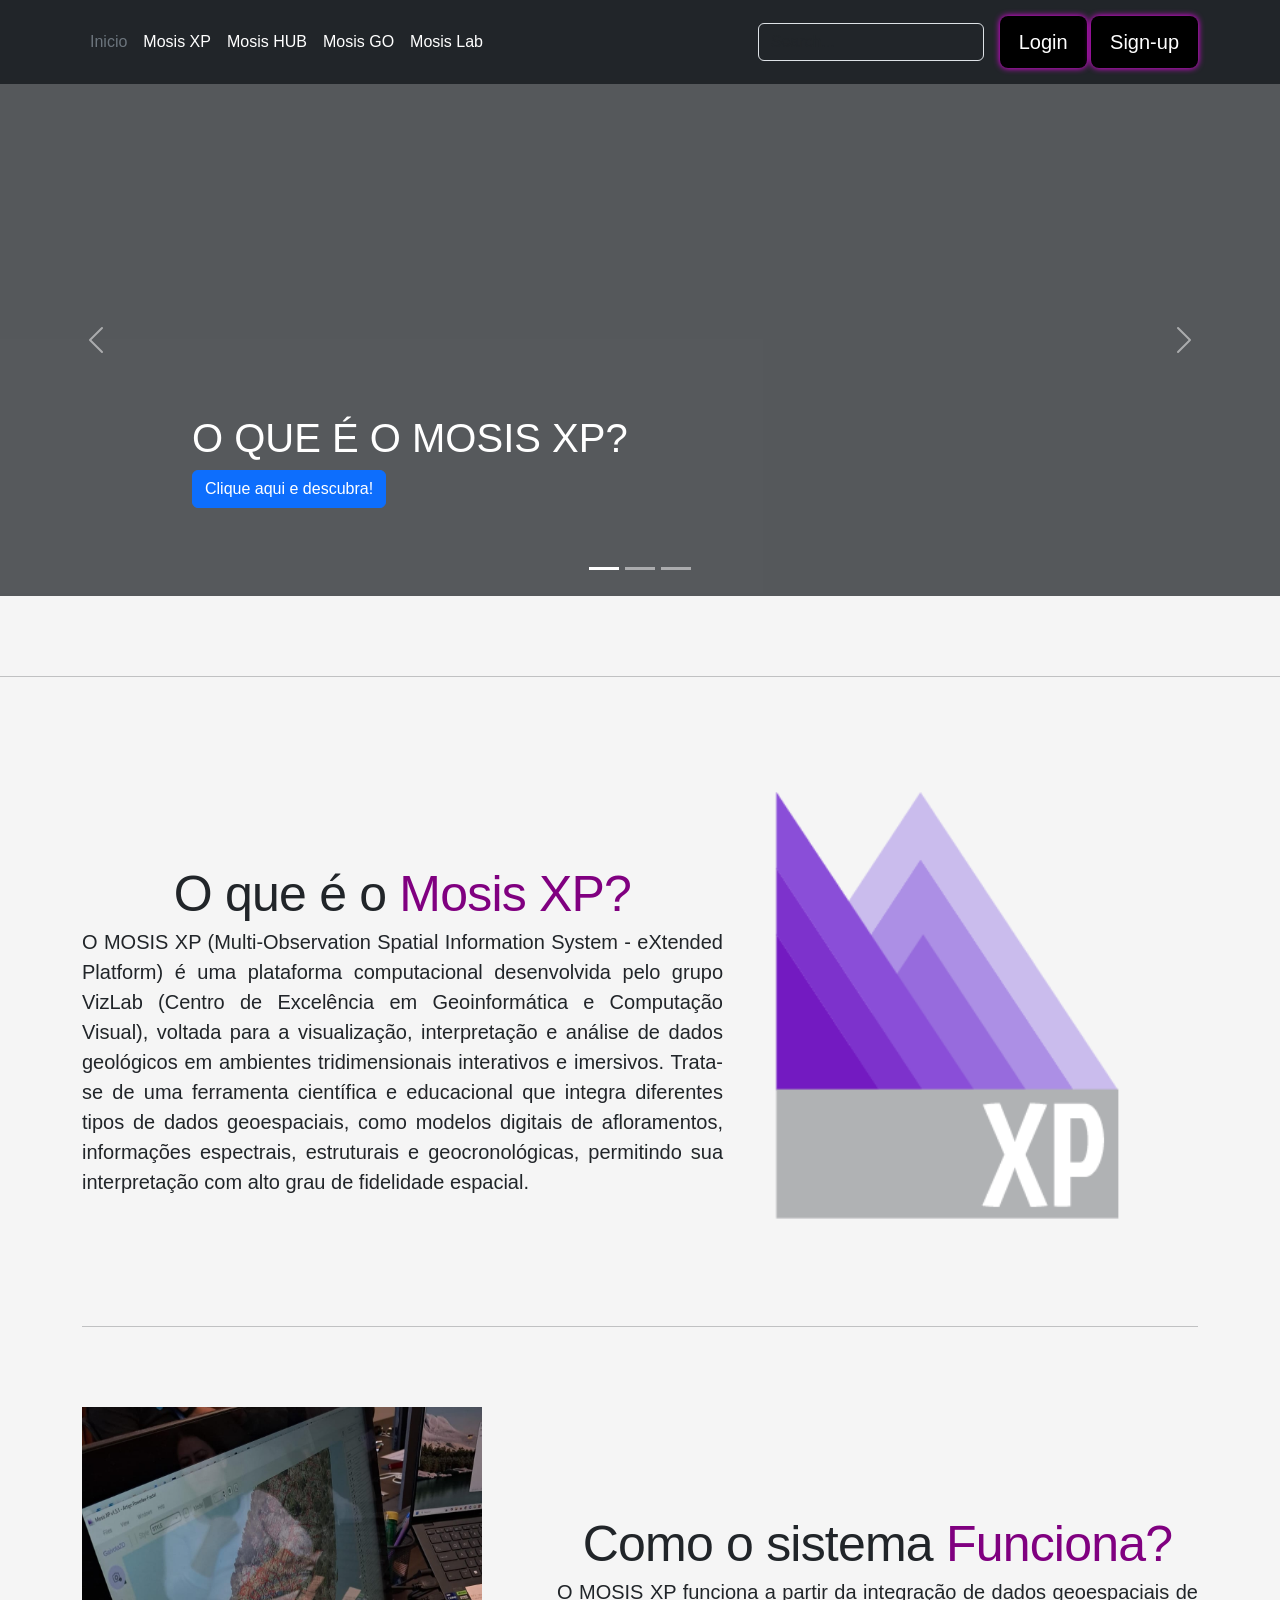
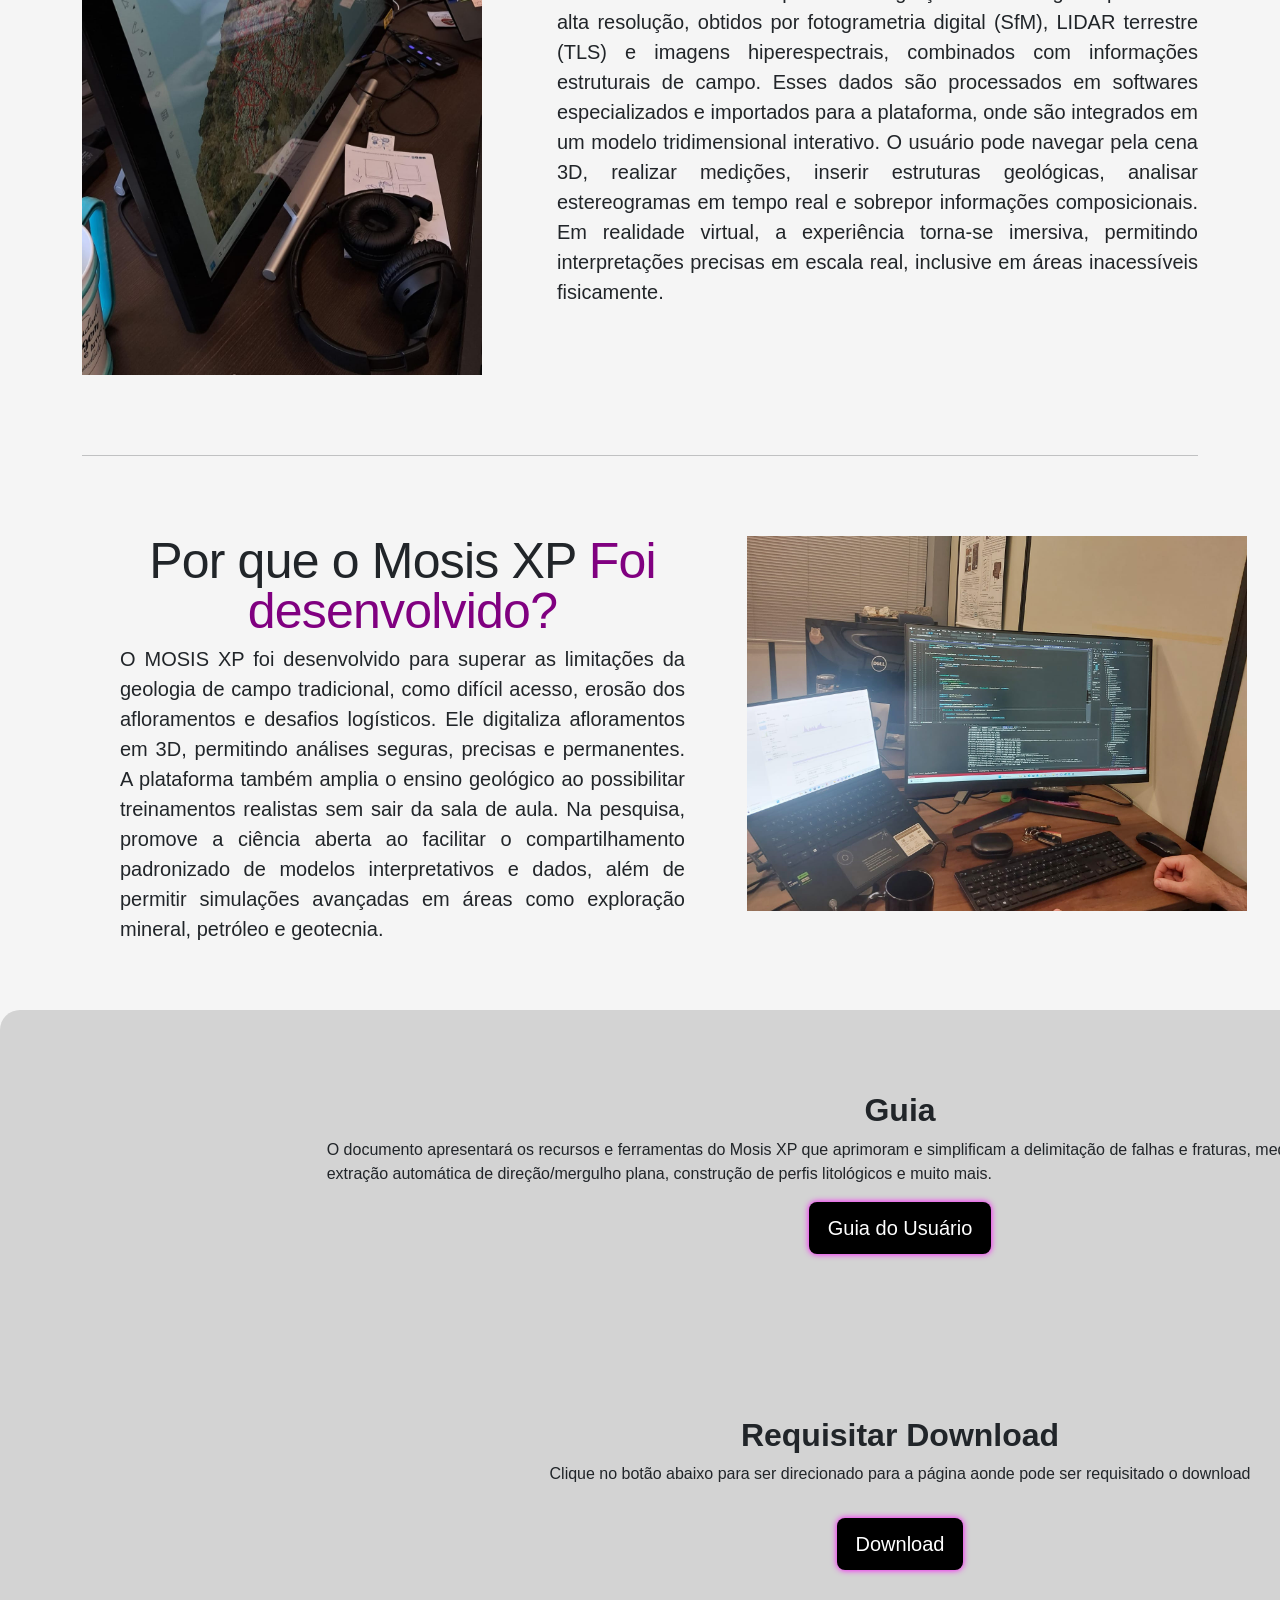
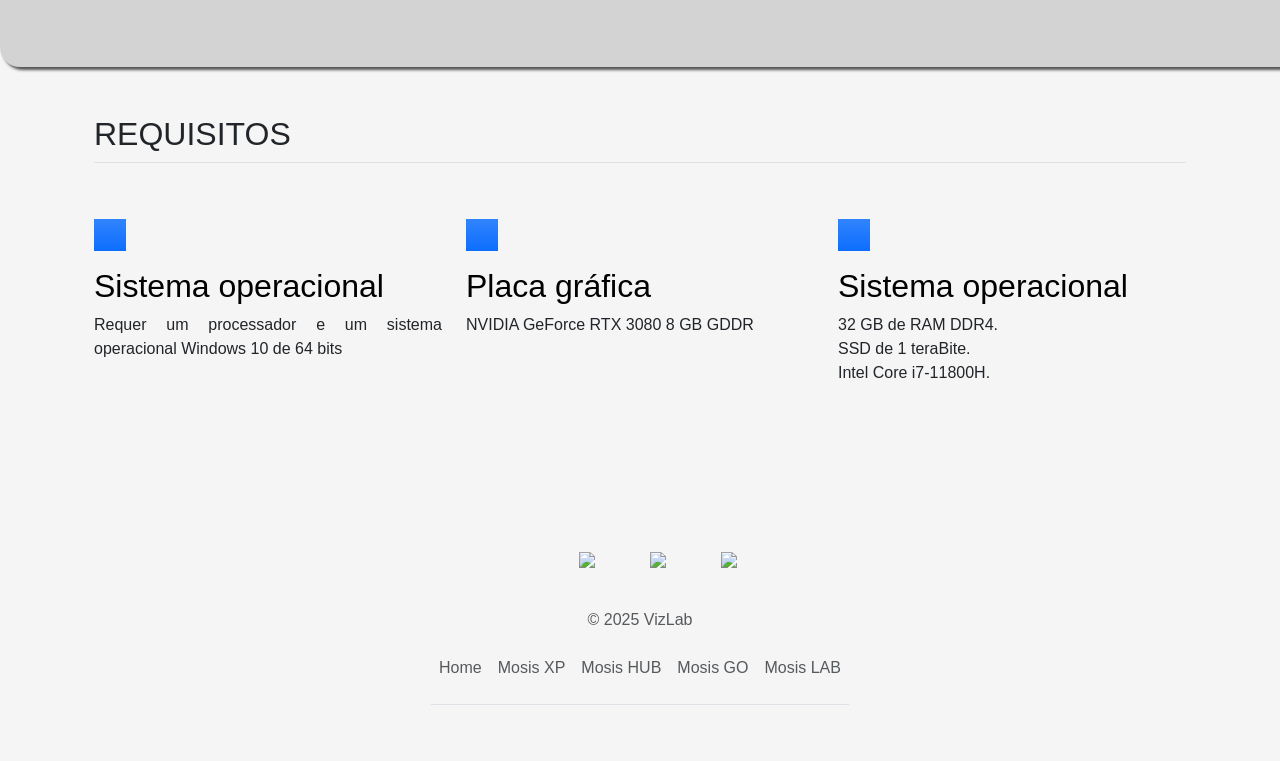
==== index.html @ c745254a "arquivos colocados no root" ====
<!DOCTYPE html>
<html lang="en">

<head>
    <meta charset="UTF-8" />
    <meta name="viewport" content="width=device-width, initial-scale=1.0" />
    <title>Document</title>
    <link rel="stylesheet" href="https://cdn.jsdelivr.net/npm/bootstrap@5.3.5/dist/css/bootstrap.min.css" />
    <link rel="stylesheet" href="carousel.css" />
    <link rel="stylesheet" href="./style.css" />
</head>

<body>
    <header class="p-3 text-bg-dark">
        <div class="container">
            <div class="d-flex flex-wrap align-items-center justify-content-center justify-content-lg-start">


                <ul class="nav col-12 col-lg-auto me-lg-auto mb-2 justify-content-center mb-md-0">
                    <li><a href="#" class="nav-link px-2 text-secondary">Inicio</a></li>
                    <li><a href="#" class="nav-link px-2 text-white">Mosis XP</a></li>
                    <li><a href="#" class="nav-link px-2 text-white">Mosis HUB</a></li>
                    <li><a href="#" class="nav-link px-2 text-white">Mosis GO</a></li>
                    <li><a href="#" class="nav-link px-2 text-white">Mosis Lab</a></li>
                </ul>

                <form class="col-12 col-lg-auto mb-3 mb-lg-0 me-lg-3" role="search">
                    <input type="search" class="form-control form-control-dark text-bg-dark" placeholder="Search..."
                        aria-label="Search" />
                </form>

                <div class="text-end">
                    <button type="button" class="btn btn-lg btn-primary">
                        Login
                    </button>
                    <button type="button" class="btn btn-lg btn-primary">Sign-up</button>
                </div>
            </div>
        </div>
    </header>

    <div id="myCarousel" class="carousel slide mb-6" data-bs-ride="carousel">
        <div class="carousel-indicators">
            <button type="button" data-bs-target="#myCarousel" data-bs-slide-to="0" class="active" aria-current="true"
                aria-label="Slide 1"></button>
            <button type="button" data-bs-target="#myCarousel" data-bs-slide-to="1" aria-label="Slide 2"></button>
            <button type="button" data-bs-target="#myCarousel" data-bs-slide-to="2" aria-label="Slide 3"></button>
        </div>
        <div class="carousel-inner">
            <div class="carousel-item active" id="Item1">
                <svg class="bd-placeholder-img" width="100%" height="100%" xmlns="http://www.w3.org/2000/svg"
                    aria-hidden="true" preserveAspectRatio="xMidYMid slice">
                    <rect width="100%" height="100%" fill="var(--bs-secondary-color)" />
                </svg>
                <div class="container">
                    <div class="carousel-caption text-start">
                        <h1>O QUE É O MOSIS XP?</h1>
                        <p><a class="btn btn-primary" href="#teste1">Clique aqui e descubra!</a></p>
                    </div>
                </div>
            </div>
            <div class="carousel-item" id="Item2">
                <svg class="bd-placeholder-img" width="100%" height="100%" xmlns="http://www.w3.org/2000/svg"
                    aria-hidden="true" preserveAspectRatio="xMidYMid slice">
                    <rect width="100%" height="100%" fill="var(--bs-secondary-color)" />
                </svg>
                <div class="container">
                    <div class="carousel-caption">
                        <h1>COMO USAR?</h1>
                        <p>Entenda como funciona um dos melhores Softwares de análise de rochas dos dias atuais com:</p>
                        <p><a id="download-guiaDoUsuario" class="btn btn-lg btn-primary" href="#teste3">Guia do
                                Usuário</a></p>
                    </div>
                </div>
            </div>
            <div class="carousel-item" id="Item3">
                <svg class="bd-placeholder-img" width="100%" height="100%" xmlns="http://www.w3.org/2000/svg"
                    aria-hidden="true" preserveAspectRatio="xMidYMid slice">
                    <rect width="100%" height="100%" fill="var(--bs-secondary-color)" />
                </svg>
                <div class="container">
                    <div class="carousel-caption text-end">
                        <h1>REQUISITE AGORA</h1>
                        <p>
                            Para ter acesso ao software é necessário enviar um requisito ao nosso time através do
                            E-mail.
                        </p>
                        <p>
                            <a class="btn btn-lg btn-primary" href="#teste3">Requisitar</a>
                        </p>
                    </div>
                </div>
            </div>
        </div>
        <button class="carousel-control-prev" type="button" data-bs-target="#myCarousel" data-bs-slide="prev">
            <span class="carousel-control-prev-icon" aria-hidden="true"></span>
            <span class="visually-hidden">Previous</span>
        </button>
        <button class="carousel-control-next" type="button" data-bs-target="#myCarousel" data-bs-slide="next">
            <span class="carousel-control-next-icon" aria-hidden="true"></span>
            <span class="visually-hidden">Next</span>
        </button>
    </div>


    <hr class="featurette-divider">

    <div class="container">
        <div class="row featurette" id="teste1">
            <div class="col-md-7">
                <h2 class="featurette-heading fw-normal lh-1" id="h2Titulos">O que é o<span
                        class="text-body-secondary roxo"> Mosis XP?</span></h2>
                <p class="lead">O MOSIS XP (Multi-Observation Spatial Information System - eXtended Platform) é uma
                    plataforma computacional desenvolvida pelo grupo VizLab (Centro de Excelência em Geoinformática e
                    Computação Visual), voltada para a visualização, interpretação e análise de dados geológicos em
                    ambientes tridimensionais interativos e imersivos. Trata-se de uma ferramenta científica e
                    educacional que integra diferentes tipos de dados geoespaciais, como modelos digitais de
                    afloramentos, informações espectrais, estruturais e geocronológicas, permitindo sua interpretação
                    com alto grau de fidelidade espacial.</p>
            </div>
            <div class="col-md-5">
                <img src="./img/XP.png" alt="system" style="width: 400px; height: auto;">
            </div>
        </div>

        <hr class="featurette-divider">

        <div class="row featurette">
            <div class="col-md-7 order-md-2">
                <h2 class="featurette-heading fw-normal lh-1 " id="h2Titulos">Como o sistema <span
                        class="text-body-secondary roxo"> Funciona?</span></h2>
                <p class="lead">O MOSIS XP funciona a partir da integração de dados geoespaciais de alta resolução,
                    obtidos por fotogrametria digital (SfM), LIDAR terrestre (TLS) e imagens hiperespectrais, combinados
                    com informações estruturais de campo. Esses dados são processados em softwares especializados e
                    importados para a plataforma, onde são integrados em um modelo tridimensional interativo. O usuário
                    pode navegar pela cena 3D, realizar medições, inserir estruturas geológicas, analisar estereogramas
                    em tempo real e sobrepor informações composicionais. Em realidade virtual, a experiência torna-se
                    imersiva, permitindo interpretações precisas em escala real, inclusive em áreas inacessíveis
                    fisicamente.</p>
            </div>
            <div class="col-md-5 order-md-1">
                <img src="./img/NEWPIC.jpeg" alt="system" style="width: 400px; height: auto;">
            </div>
        </div>

        <hr class="featurette-divider">

        <div class="row featurette">
            <div class="col-md-7" id="text1">
                <h2 class="featurette-heading fw-normal lh-1" id="h2Titulos">Por que o Mosis XP<span
                        class="text-body-secondary roxo" style="margin: 0px;"> Foi desenvolvido?</span></h2>
                <p class="lead">O MOSIS XP foi desenvolvido para superar as limitações da geologia de campo tradicional,
                    como difícil acesso, erosão dos afloramentos e desafios logísticos. Ele digitaliza afloramentos em
                    3D, permitindo análises seguras, precisas e permanentes. A plataforma também amplia o ensino
                    geológico ao possibilitar treinamentos realistas sem sair da sala de aula. Na pesquisa, promove a
                    ciência aberta ao facilitar o compartilhamento padronizado de modelos interpretativos e dados, além
                    de permitir simulações avançadas em áreas como exploração mineral, petróleo e geotecnia.
                </p>
            </div>
            <div class="col-md-5">
                <img src="./img/pcCode.jpeg" alt="pic3" style="width: 500px; height: auto">

            </div>
        </div>
    </div>

    <div class="fundoPadrao-1">
        <div class="central" id="teste3">
            <h2>Guia</h2>
            <p>
                O documento apresentará os recursos e ferramentas do Mosis XP que aprimoram e simplificam a delimitação
                de falhas e fraturas, medição em múltiplas escalas, extração automática de direção/mergulho plana,
                construção de perfis litológicos e muito mais.
            </p>
            <a id="download-guiaDoUsuario" class="btn btn-lg btn-primary"
                    href="https://firebasestorage.googleapis.com/v0/b/vizlab-mosisweb.appspot.com/o/files%2FMOSIS_XP_user_guide_en_ptbr.pdf?alt=media&token=3ff153da-9294-4f99-a920-3f0e49a052c4">Guia
                    do Usuário</a>
        </div>

        <div class="central" id="download">
            <h2>Requisitar Download</h2>
            <p>Clique no botão abaixo para ser direcionado para a página aonde pode ser requisitado o download
            <p>
            <p><a id="download-guiaDoUsuario" class="btn btn-lg btn-primary"
                    href="https://mosis.vizlab.cc/xp/home">Download</a></p>
        </div>

    </div>

    <h1 class="visually-hidden">QUEM SOMOS NÓS</h1>

    <div class="container px-4 py-5" id="featured-3">
        <h2 class="pb-2 border-bottom">REQUISITOS</h2>
        <div class="row g-4 py-5 row-cols-1 row-cols-lg-3">
            <div class="feature col">
                <div
                    class="feature-icon d-inline-flex align-items-center justify-content-center text-bg-primary bg-gradient fs-2 mb-3">
                    <svg class="bi" width="1em" height="1em" aria-hidden="true">
                        <use xlink:href="#collection" />
                    </svg>
                </div>
                <h3 class="fs-2 text-body-emphasis">Sistema operacional</h3>
                <p> Requer um processador e um sistema operacional Windows 10 de 64 bits</p>

            </div>
            <div class="feature col">
                <div
                    class="feature-icon d-inline-flex align-items-center justify-content-center text-bg-primary bg-gradient fs-2 mb-3">
                    <svg class="bi" width="1em" height="1em" aria-hidden="true">
                        <use xlink:href="#people-circle" />
                    </svg>
                </div>
                <h3 class="fs-2 text-body-emphasis">Placa gráfica</h3>
                <p>NVIDIA GeForce RTX 3080 8 GB GDDR</p>

            </div>
            <div class="feature col">
                <div
                    class="feature-icon d-inline-flex align-items-center justify-content-center text-bg-primary bg-gradient fs-2 mb-3">
                    <svg class="bi" width="1em" height="1em" aria-hidden="true">
                        <use xlink:href="#toggles2" />
                    </svg>
                </div>
                <h3 class="fs-2 text-body-emphasis">Sistema operacional</h3>
                <p>32 GB de RAM DDR4. <br> SSD de 1 teraBite. <br> Intel Core i7-11800H. </p>

            </div>
        </div>
    </div>

    <div class="footer">

        <footer class="py-3 my-4">



            <div id="contatos">
                <a href="https://www.instagram.com/vizlab_unisinos?igsh=MTRuMnN6ZmkxNGJ4bA=="><img class="icone"
                        src="https://i.ibb.co/JjLgvB2H/insta.jpg"> </a>

                <a href="https://youtube.com/@vizlab_unisinos?si=sFPUQxneAEC6fcY_"><img class="icone"
                        src="https://i.ibb.co/HpqF832G/youtube.jpg"></a>

                <a
                    href="https://vizlab.unisinos.br/?fbclid=PAQ0xDSwJ9-DJleHRuA2FlbQIxMAABp4UKGavtg_06Eq-vjXFnTdLuzr1FlwANan90o65BlqpiRvxVy9mG97DKBVjc_aem_N9iOMDuYcyOYwZxryaYqLA"><img
                        class="icone" src="https://i.ibb.co/GfS1zYRN/suporte.jpg"></a>
            </div>

            <div id="footer-info">
                <p class="text-center text-body-secondary">&copy; 2025 VizLab</p>

                <ul class="nav justify-content-center border-bottom pb-3 mb-3">
                    <li class="nav-item">
                        <a href="#" class="nav-link px-2 text-body-secondary">Home</a>
                    </li>
                    <li class="nav-item">
                        <a href="#" class="nav-link px-2 text-body-secondary">Mosis XP</a>
                    </li>
                    <li class="nav-item">
                        <a href="#" class="nav-link px-2 text-body-secondary">Mosis HUB</a>
                    </li>
                    <li class="nav-item">
                        <a href="#" class="nav-link px-2 text-body-secondary">Mosis GO</a>
                    </li>
                    <li class="nav-item">
                        <a href="#" class="nav-link px-2 text-body-secondary">Mosis LAB</a>
                    </li>
                </ul>
            </div>



        </footer>
    </div>



    <script src="https://cdn.jsdelivr.net/npm/bootstrap@5.3.5/dist/js/bootstrap.bundle.min.js"></script>
    <script src="./script/script.js"></script>
</body>

</html>
---- carousel.css ----
/* GLOBAL STYLES
-------------------------------------------------- */
/* Padding below the footer and lighter body text */

body {
    color: rgb(var(--bs-tertiary-color-rgb));
    font-family: sans-serif;
}


/* CUSTOMIZE THE CAROUSEL
  -------------------------------------------------- */

/* Carousel base class */
.carousel {
    margin-bottom: 4rem;
}

/* Since positioning the image, we need to help out the caption */
.carousel-caption {
    bottom: 3rem;
    z-index: 10;
}

/* Declare heights because of positioning of img element */
.carousel-item {
    height: 32rem;
}


/* MARKETING CONTENT
  -------------------------------------------------- */

/* Center align the text within the three columns below the carousel */
.marketing .col-lg-4 {
    margin-bottom: 1.5rem;
    text-align: center;
}

/* rtl:begin:ignore */
.marketing .col-lg-4 p {
    margin-right: .75rem;
    margin-left: .75rem;
}

/* rtl:end:ignore */


/* Featurettes
  ------------------------- */

.featurette-divider {
    margin: 5rem 0;
    /* Space out the Bootstrap <hr> more */
}

/* Thin out the marketing headings */
/* rtl:begin:remove */
.featurette-heading {
    letter-spacing: -.05rem;
}

/* rtl:end:remove */

/* RESPONSIVE CSS
  -------------------------------------------------- */

@media (min-width: 40em) {

    /* Bump up size of carousel content */
    .carousel-caption p {
        margin-bottom: 1.25rem;
        font-size: 1.25rem;
        line-height: 1.4;
    }

    .featurette-heading {
        font-size: 50px;
    }
}

@media (min-width: 62em) {
    .featurette-heading {
        margin-top: 7rem;
    }
}
---- style.css ----
body {
    background-color: whitesmoke;
    text-align: justify;
}

#Item1 {
    background-image: url("https://i.ytimg.com/vi/Wd7-HH-hlc8/hq720.jpg?sqp=-oaymwEhCK4FEIIDSFryq4qpAxMIARUAAAAAGAElAADIQj0AgKJD&rs=AOn4CLCwLGYxM1yUQPLZt6C2n2nws8HIqA");
    background-repeat: no-repeat;
    background-size: 100%;
    background-position: 5px;
}

footer {
    display: flex;
    flex-direction: column;
    align-items: center;
    justify-content: center;
}

.footer a {
    text-decoration: none;
    color: rgb(58, 58, 58);
}

.text-body-secondary {
    color: blueviolet;
}

#Item2 {
    background-image: url("./img/userGuide.jpeg");
    background-repeat: no-repeat;
    background-size: 100%;
    background-position-y: -450px;
}

#Item3 {
    background-image: url("./img/teste.webp");
    background-repeat: no-repeat;
    background-size: 100%;
    background-position: 5px;
}

.central {
    width: 200vh;
    margin-top: 100px;
    display: flex;
    margin-left: 50px;
    align-items: center;
    flex-direction: column;
    justify-self: center;
    text-align: justify;
    padding: 4.5%;
    margin: 0;
}

.fundoPadrao-1 {
    justify-self: center;
    background-color: lightgray;
    width: min-content;
    border-radius: 20px;
    box-shadow: 3px 3px 3px rgb(84, 84, 84);
}

#download h2 {
    font-weight: bold;
}

.central h2 {
    font-weight: bold;
}

.roxo {
    color: purple !important;
}

a.btn.btn-lg.btn-primary {
    background-color: rgb(0, 0, 0);
    border: solid transparent;
    box-shadow: 0px 0px 6px rgb(255, 0, 255);
}

a.btn.btn-lg.btn-primary:hover {
    background-color: rgb(13, 13, 13);
    box-shadow: 0px 0px 11px rgb(255, 0, 255);
}

#h2Titulos {
    text-align: center;
}

#text1 {
    padding: 50px;
    margin-top: 0px;
    padding-top: 0px;
}

#text1 h2 {
    margin-top: 0px;
    padding-top: 0px;
}

.icone {
    display: flex;
    flex-direction: row;
    margin-left: 35px;
    margin-top: 15px;
    height: 4vh;
    width: auto;
}

.text-end button {
    background-color: black;
    border: solid transparent;
    box-shadow: 0px 0px 6px rgb(255, 0, 255);
    color: white;
}

#contatos {
    display: flex;
    gap: 20px;
    justify-content: center;
    align-items: center;
    flex-wrap: wrap;
    margin-bottom: 20px;
}

#footer-info {
    display: flex;
    flex-direction: column;
    align-items: center;
    justify-content: center;
}

#teste3 p   {
    width: 70%;
}
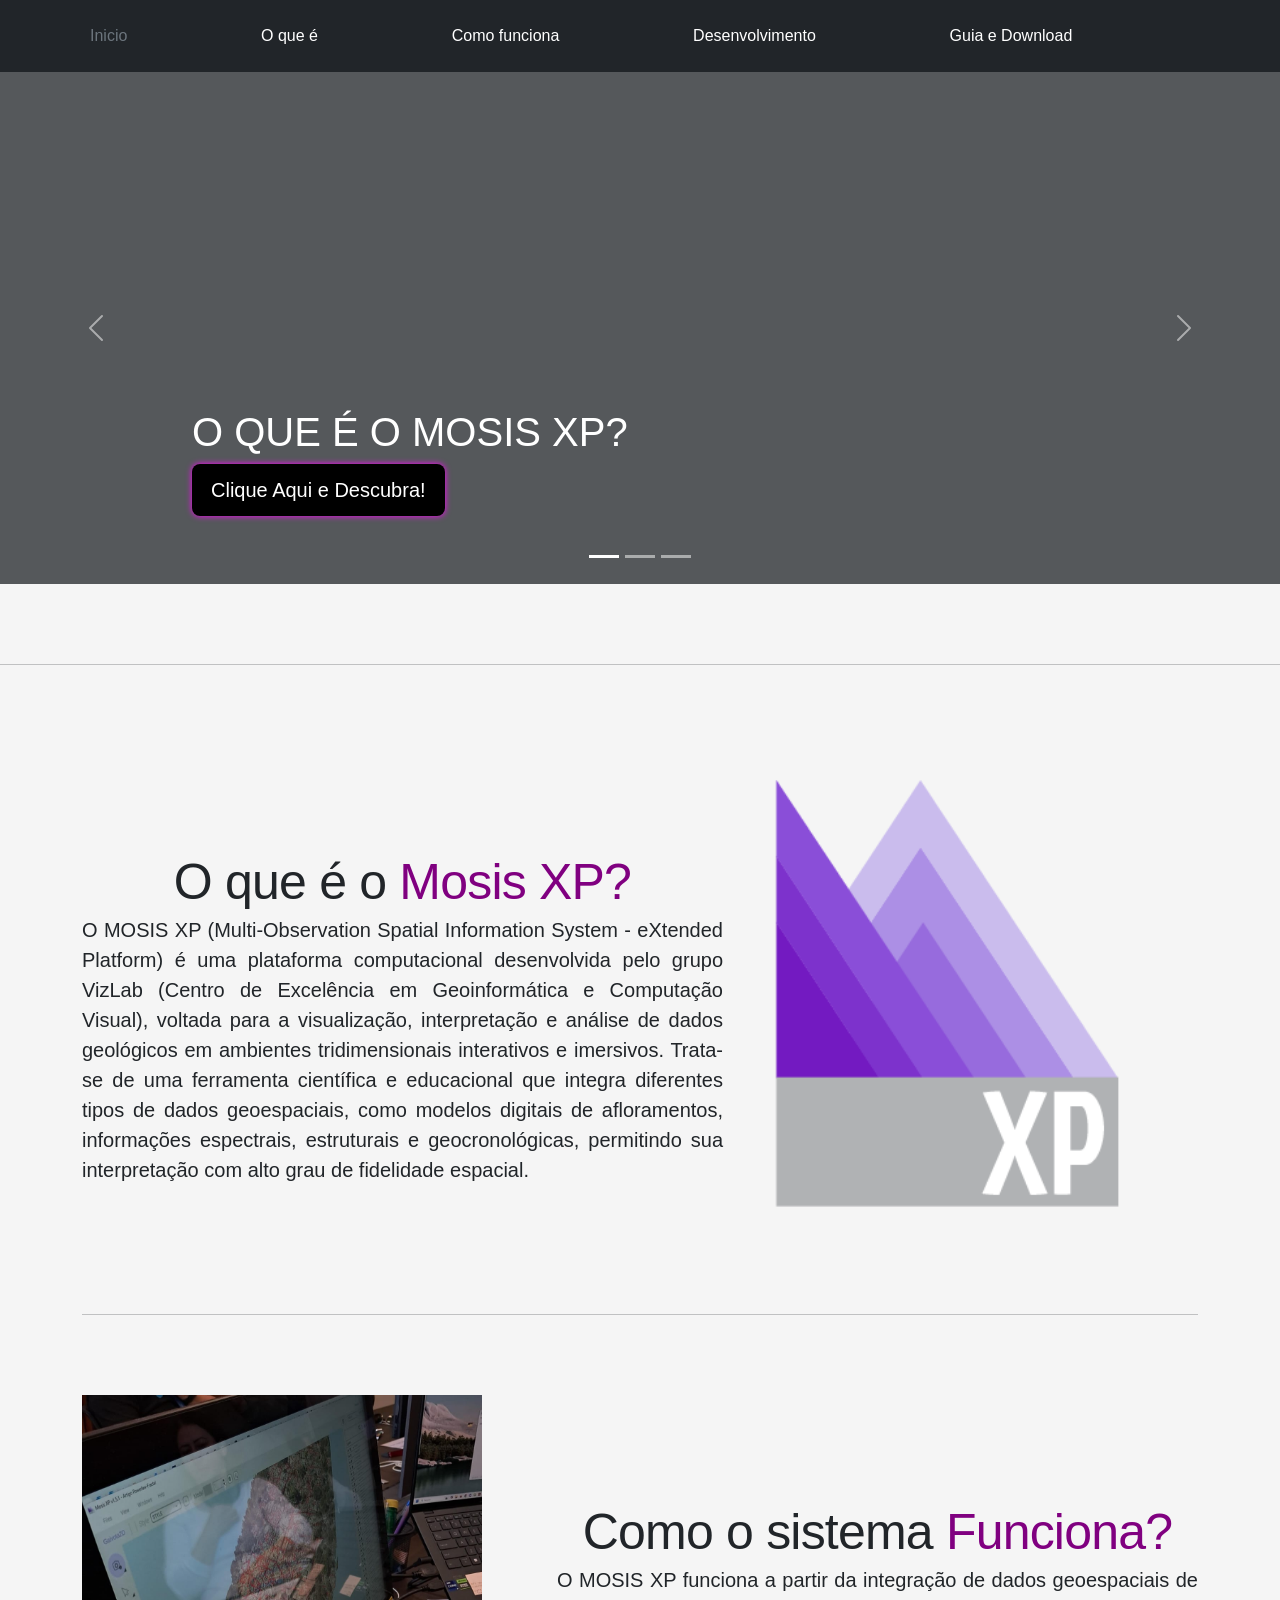
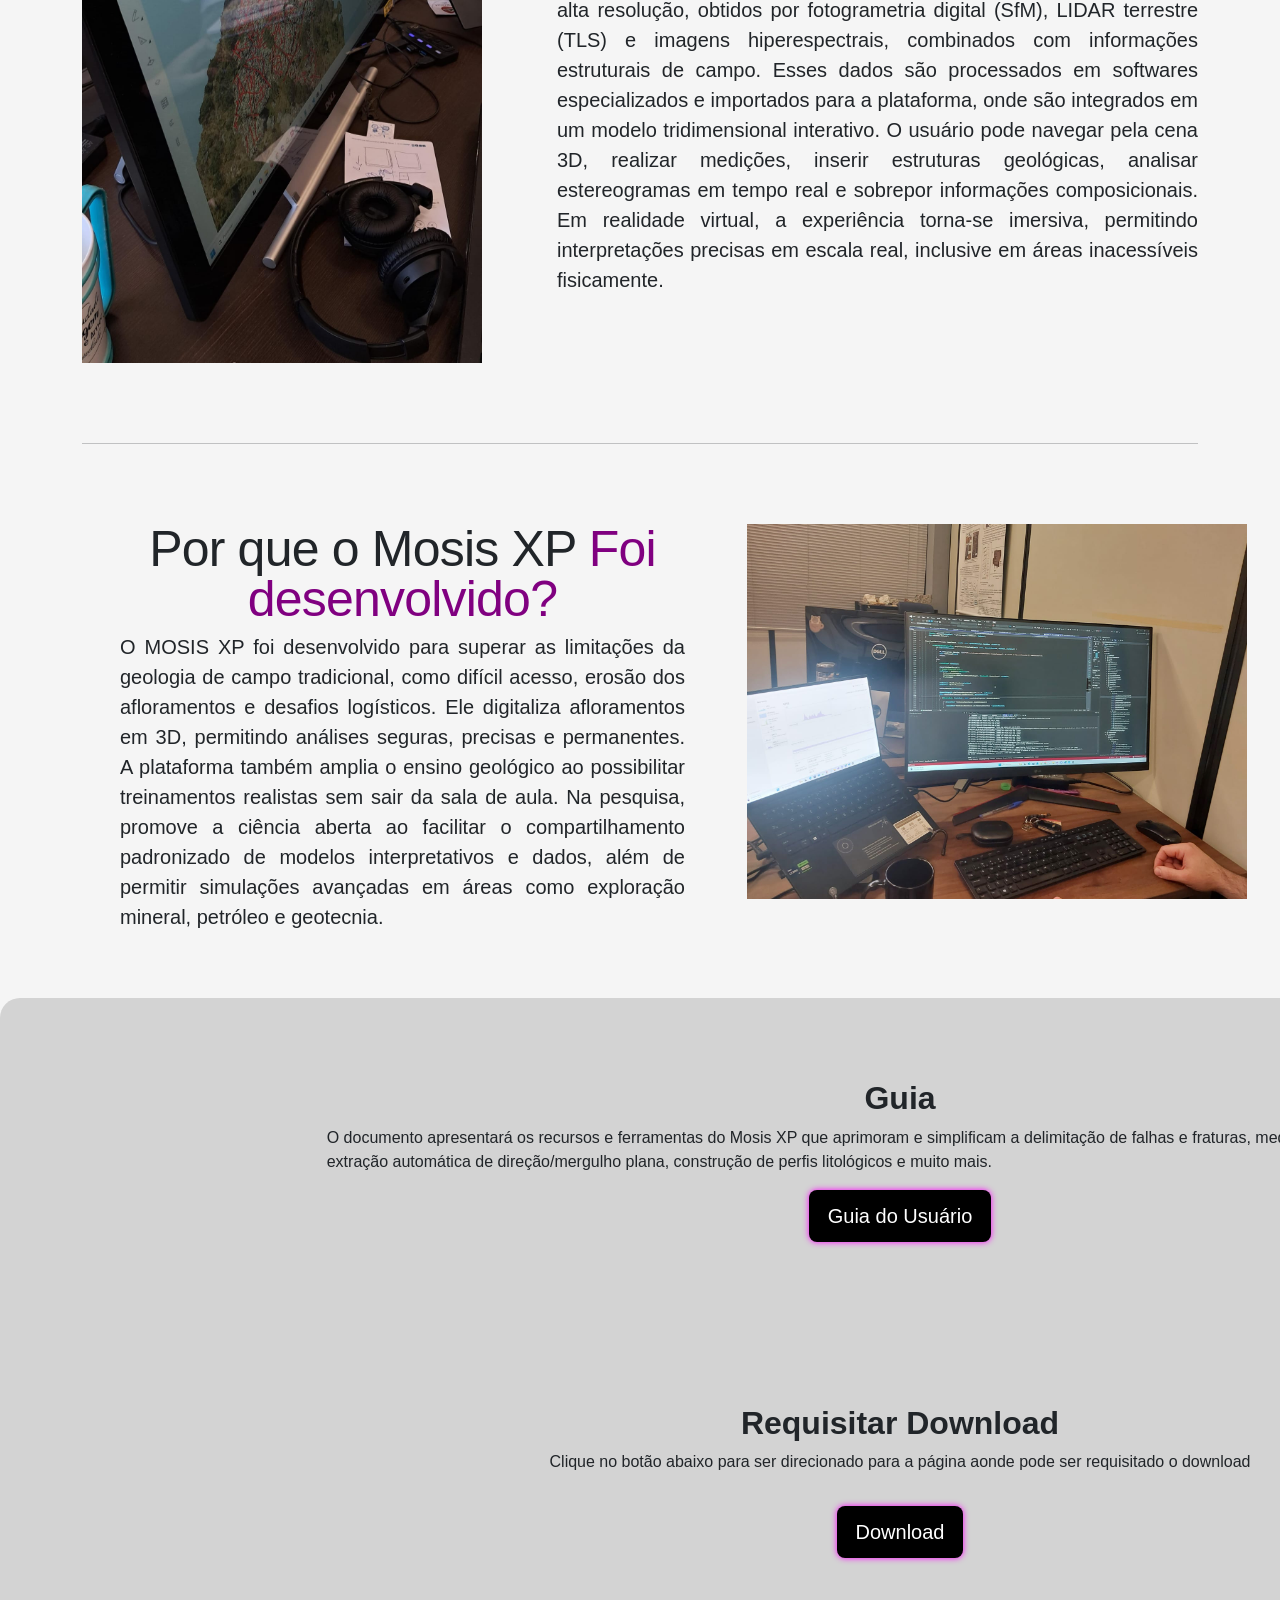
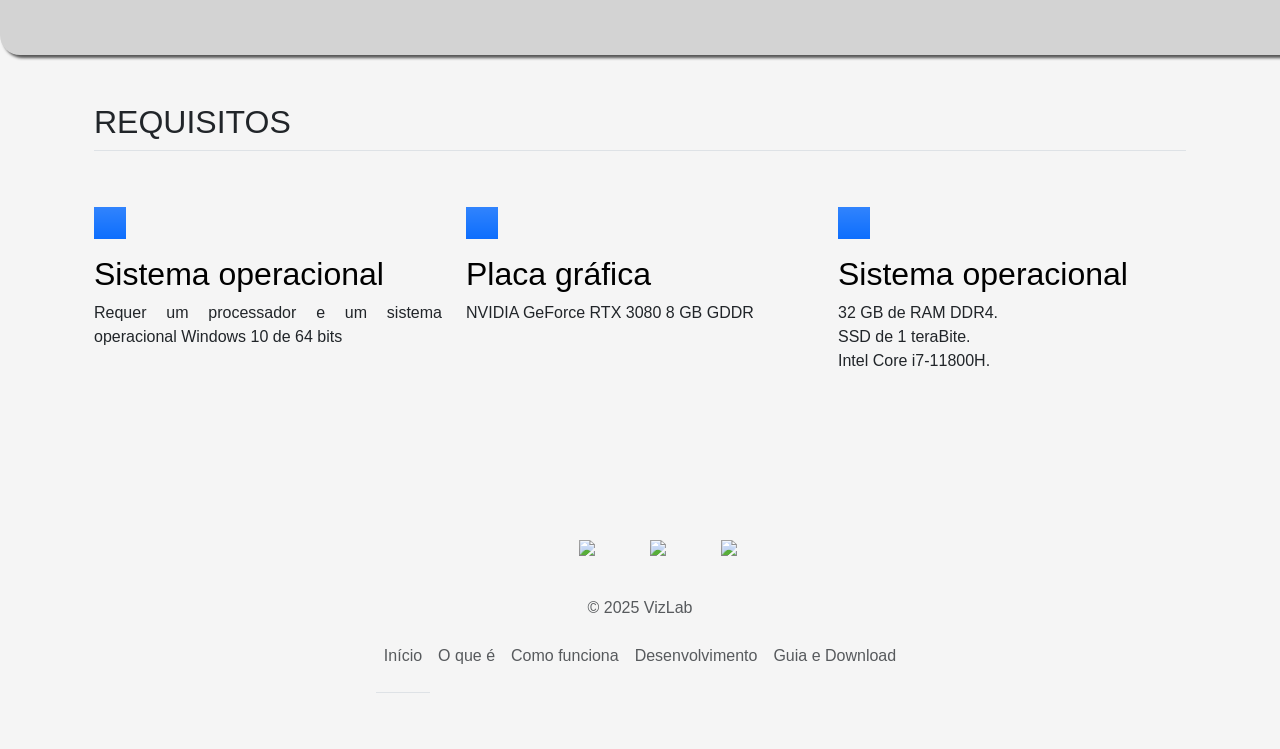
==== commit 9358e607: "teste" ====
--- a/index.html
+++ b/index.html
@@ -4,7 +4,7 @@
 <head>
     <meta charset="UTF-8" />
     <meta name="viewport" content="width=device-width, initial-scale=1.0" />
-    <title>Document</title>
+    <title>MosisXP</title>
     <link rel="stylesheet" href="https://cdn.jsdelivr.net/npm/bootstrap@5.3.5/dist/css/bootstrap.min.css" />
     <link rel="stylesheet" href="carousel.css" />
     <link rel="stylesheet" href="./style.css" />
@@ -12,29 +12,29 @@
 
 <body>
     <header class="p-3 text-bg-dark">
-        <div class="container">
+        <div class="container" id="top">
             <div class="d-flex flex-wrap align-items-center justify-content-center justify-content-lg-start">
 
 
                 <ul class="nav col-12 col-lg-auto me-lg-auto mb-2 justify-content-center mb-md-0">
-                    <li><a href="#" class="nav-link px-2 text-secondary">Inicio</a></li>
-                    <li><a href="#" class="nav-link px-2 text-white">Mosis XP</a></li>
-                    <li><a href="#" class="nav-link px-2 text-white">Mosis HUB</a></li>
-                    <li><a href="#" class="nav-link px-2 text-white">Mosis GO</a></li>
-                    <li><a href="#" class="nav-link px-2 text-white">Mosis Lab</a></li>
-                </ul>
-
-                <form class="col-12 col-lg-auto mb-3 mb-lg-0 me-lg-3" role="search">
-                    <input type="search" class="form-control form-control-dark text-bg-dark" placeholder="Search..."
-                        aria-label="Search" />
-                </form>
-
-                <div class="text-end">
-                    <button type="button" class="btn btn-lg btn-primary">
-                        Login
-                    </button>
-                    <button type="button" class="btn btn-lg btn-primary">Sign-up</button>
-                </div>
+                    <li><a href="#top" class="nav-link px-2 text-secondary">Inicio</a></li>
+                </ul>
+
+                <ul class="nav col-12 col-lg-auto me-lg-auto mb-2 justify-content-center mb-md-0">
+                    <li><a href="#teste1" class="nav-link px-2 text-white">O que é</a></li>
+                </ul>
+
+                <ul class="nav col-12 col-lg-auto me-lg-auto mb-2 justify-content-center mb-md-0">
+                    <li><a href="#comoFunciona" class="nav-link px-2 text-white">Como funciona</a></li>
+                </ul>
+
+                <ul class="nav col-12 col-lg-auto me-lg-auto mb-2 justify-content-center mb-md-0">
+                    <li><a href="#text1" class="nav-link px-2 text-white">Desenvolvimento</a></li>
+                </ul>
+
+                <ul class="nav col-12 col-lg-auto me-lg-auto mb-2 justify-content-center mb-md-0">
+                    <li><a href="#teste3" class="nav-link px-2 text-white">Guia e Download</a></li>
+                </ul>
             </div>
         </div>
     </header>
@@ -55,7 +55,7 @@
                 <div class="container">
                     <div class="carousel-caption text-start">
                         <h1>O QUE É O MOSIS XP?</h1>
-                        <p><a class="btn btn-primary" href="#teste1">Clique aqui e descubra!</a></p>
+                        <a class="btn btn-lg btn-primary" href="#teste1">Clique Aqui e Descubra!</a>
                     </div>
                 </div>
             </div>
@@ -126,7 +126,7 @@
         <hr class="featurette-divider">
 
         <div class="row featurette">
-            <div class="col-md-7 order-md-2">
+            <div class="col-md-7 order-md-2" id="comoFunciona">
                 <h2 class="featurette-heading fw-normal lh-1 " id="h2Titulos">Como o sistema <span
                         class="text-body-secondary roxo"> Funciona?</span></h2>
                 <p class="lead">O MOSIS XP funciona a partir da integração de dados geoespaciais de alta resolução,
@@ -249,24 +249,29 @@
             <div id="footer-info">
                 <p class="text-center text-body-secondary">&copy; 2025 VizLab</p>
 
+                <div id="botoes-final">
                 <ul class="nav justify-content-center border-bottom pb-3 mb-3">
                     <li class="nav-item">
-                        <a href="#" class="nav-link px-2 text-body-secondary">Home</a>
+                        <a href="#top" class="nav-link px-2 text-body-secondary">Início</a>
                     </li>
-                    <li class="nav-item">
-                        <a href="#" class="nav-link px-2 text-body-secondary">Mosis XP</a>
-                    </li>
-                    <li class="nav-item">
-                        <a href="#" class="nav-link px-2 text-body-secondary">Mosis HUB</a>
-                    </li>
-                    <li class="nav-item">
-                        <a href="#" class="nav-link px-2 text-body-secondary">Mosis GO</a>
-                    </li>
-                    <li class="nav-item">
-                        <a href="#" class="nav-link px-2 text-body-secondary">Mosis LAB</a>
-                    </li>
-                </ul>
-            </div>
+                </ul>
+                 <ul class="nav col-12 col-lg-auto me-lg-auto mb-2 justify-content-center mb-md-0">
+                    <li><a href="#teste1" class="nav-link px-2 text-body-secondary">O que é</a></li>
+                </ul>
+
+                <ul class="nav col-12 col-lg-auto me-lg-auto mb-2 justify-content-center mb-md-0">
+                    <li><a href="#comoFunciona" class="nav-link px-2 text-body-secondary">Como funciona</a></li>
+                </ul>
+
+                <ul class="nav col-12 col-lg-auto me-lg-auto mb-2 justify-content-center mb-md-0">
+                    <li><a href="#text1" class="nav-link px-2 text-body-secondary">Desenvolvimento</a></li>
+                </ul>
+
+                <ul class="nav col-12 col-lg-auto me-lg-auto mb-2 justify-content-center mb-md-0">
+                    <li><a href="#teste3" class="nav-link px-2 text-body-secondary">Guia e Download</a></li>
+                </ul>
+            </div>
+        </div>
 
 
 
--- a/style.css
+++ b/style.css
@@ -133,4 +133,9 @@
 
 #teste3 p   {
     width: 70%;
+}
+
+#botoes-final   {
+    display: flex;
+    justify-content: space-between;
 }
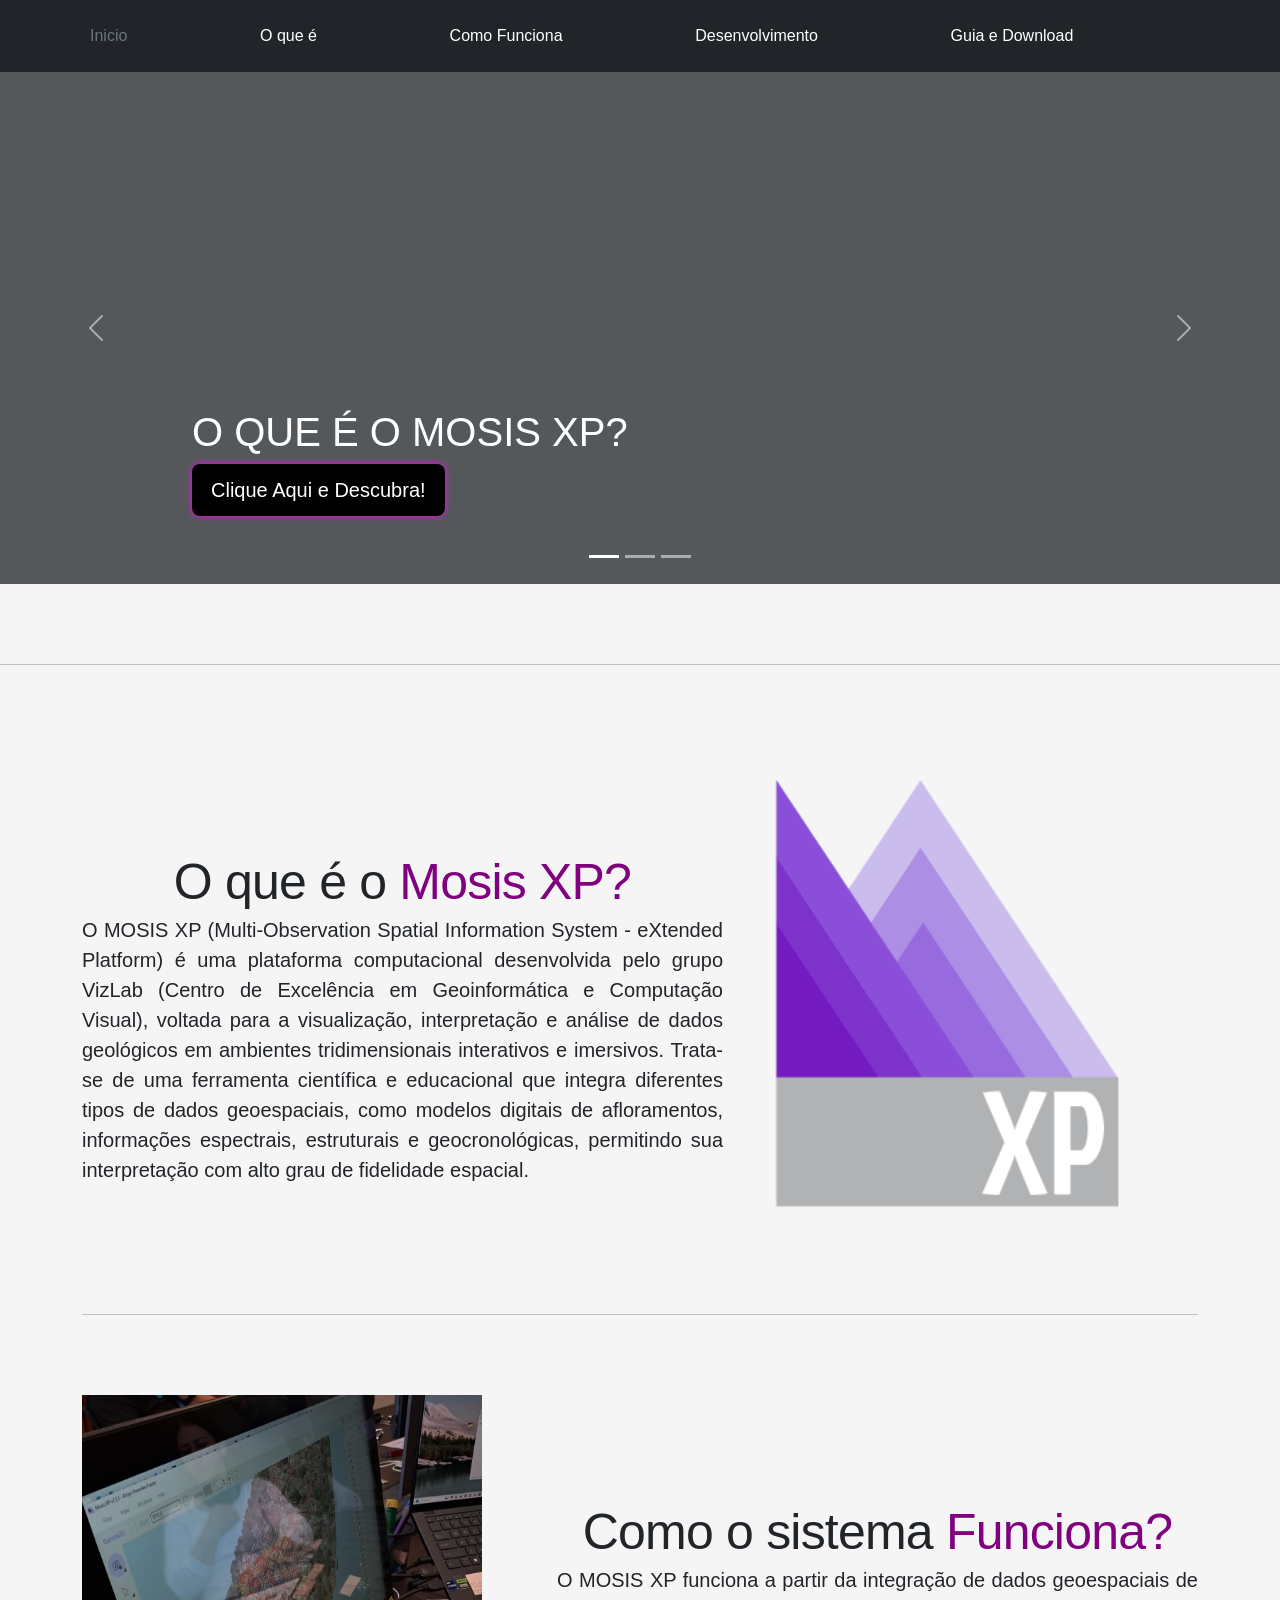
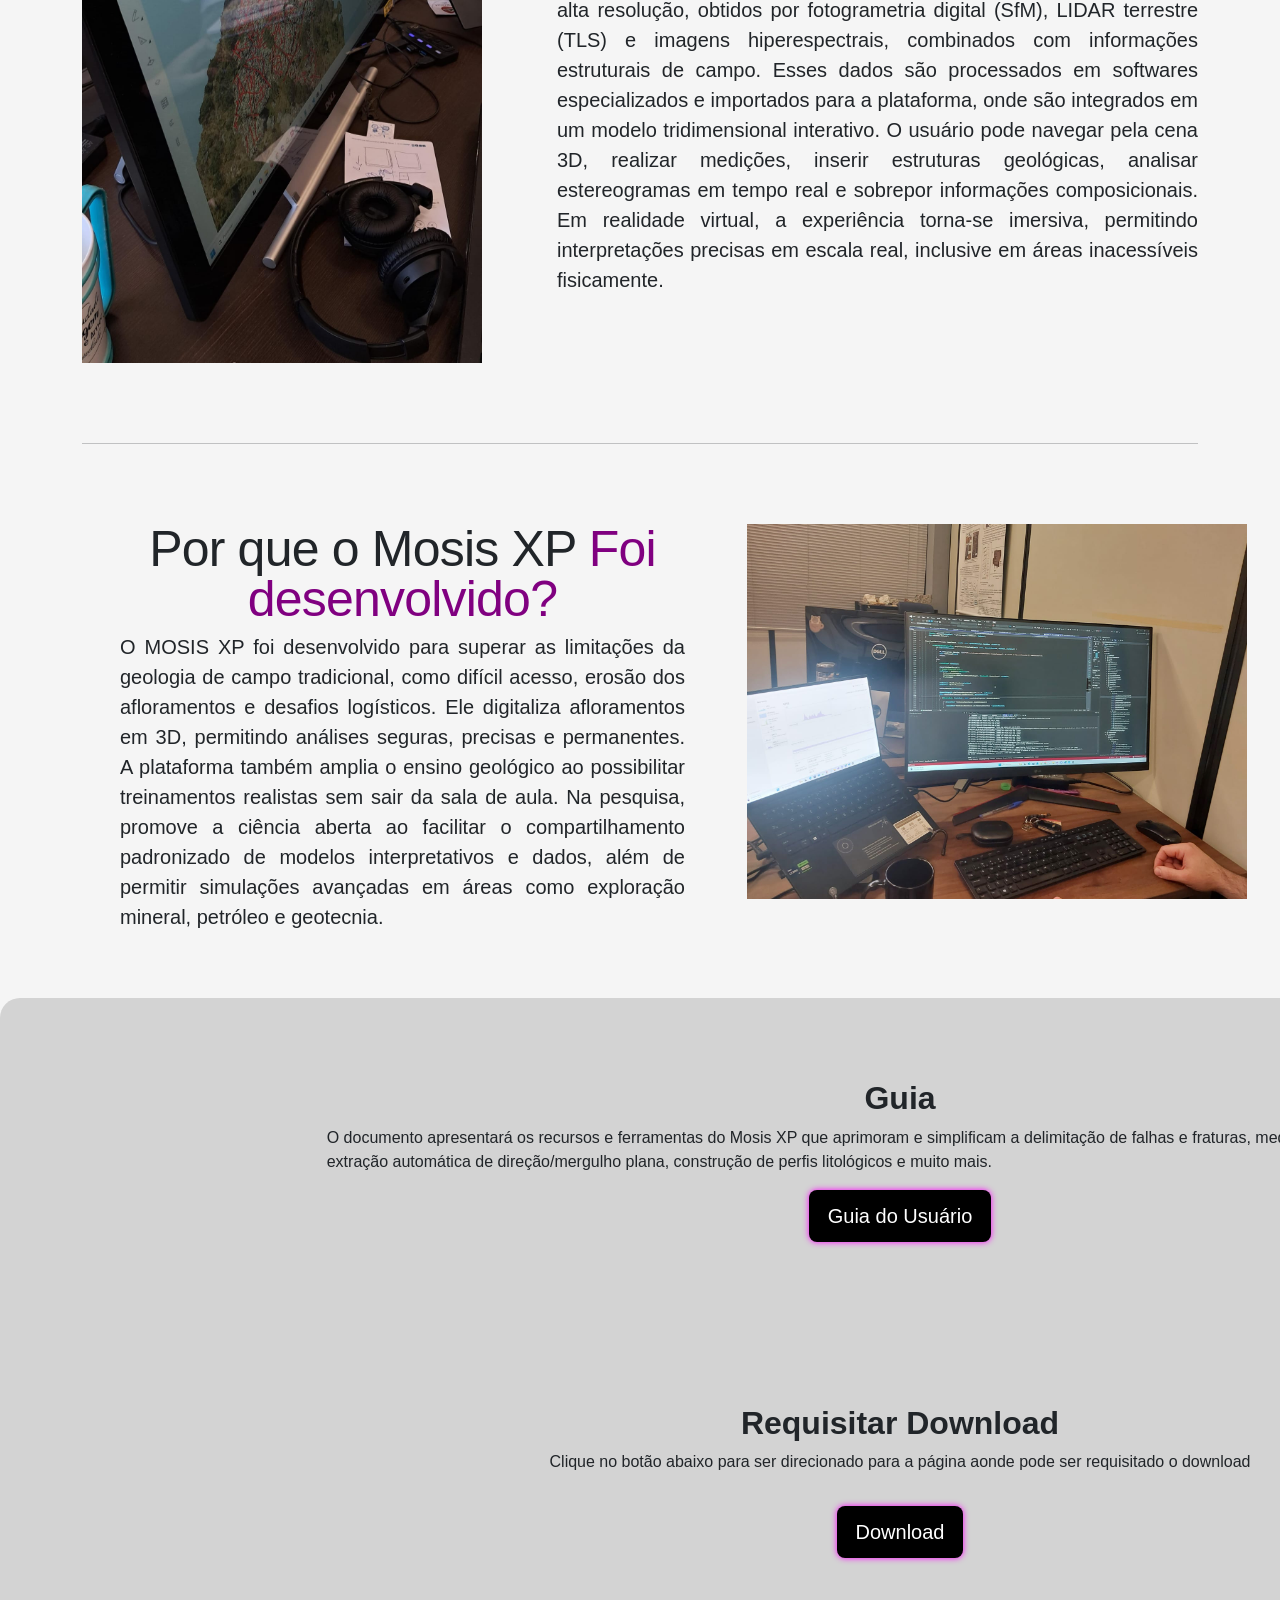
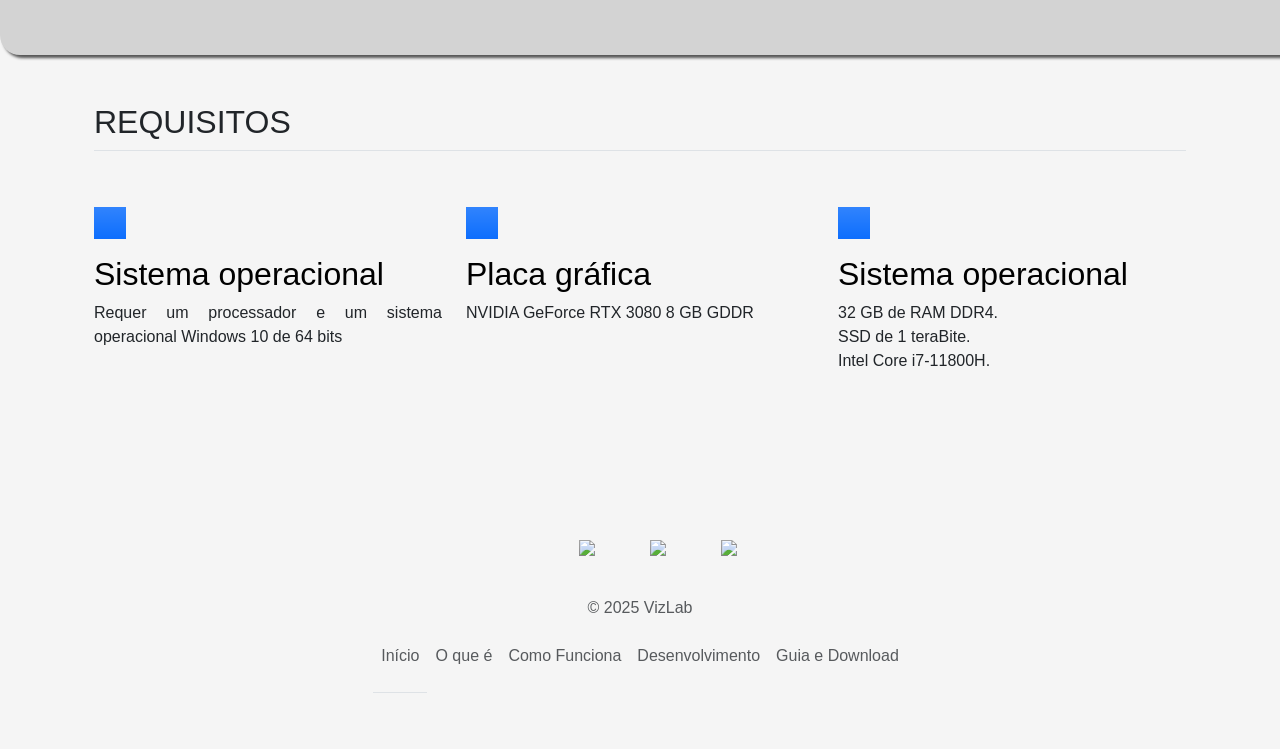
==== commit 17c19488: "Update index.html" ====
--- a/index.html
+++ b/index.html
@@ -25,7 +25,7 @@
                 </ul>
 
                 <ul class="nav col-12 col-lg-auto me-lg-auto mb-2 justify-content-center mb-md-0">
-                    <li><a href="#comoFunciona" class="nav-link px-2 text-white">Como funciona</a></li>
+                    <li><a href="#comoFunciona" class="nav-link px-2 text-white">Como Funciona</a></li>
                 </ul>
 
                 <ul class="nav col-12 col-lg-auto me-lg-auto mb-2 justify-content-center mb-md-0">
@@ -260,7 +260,7 @@
                 </ul>
 
                 <ul class="nav col-12 col-lg-auto me-lg-auto mb-2 justify-content-center mb-md-0">
-                    <li><a href="#comoFunciona" class="nav-link px-2 text-body-secondary">Como funciona</a></li>
+                    <li><a href="#comoFunciona" class="nav-link px-2 text-body-secondary">Como Funciona</a></li>
                 </ul>
 
                 <ul class="nav col-12 col-lg-auto me-lg-auto mb-2 justify-content-center mb-md-0">
@@ -284,4 +284,4 @@
     <script src="./script/script.js"></script>
 </body>
 
-</html>+</html>
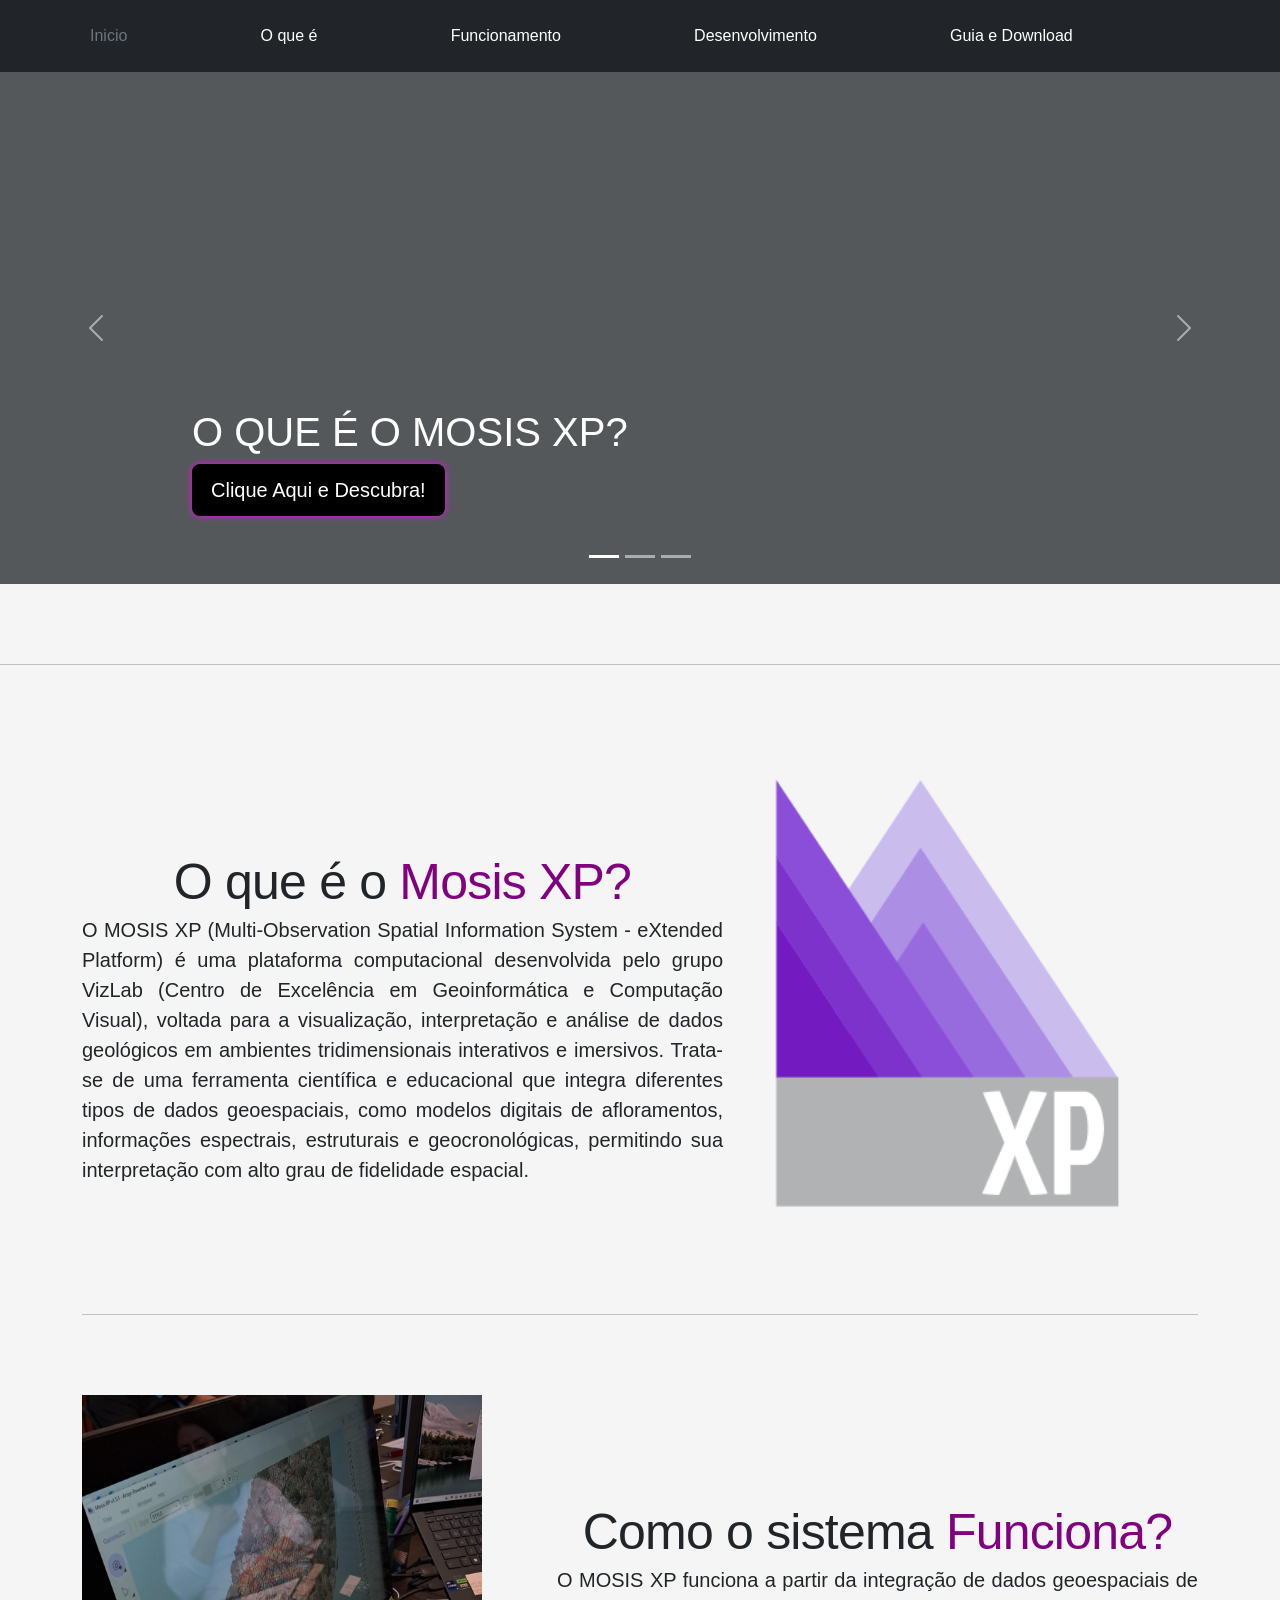
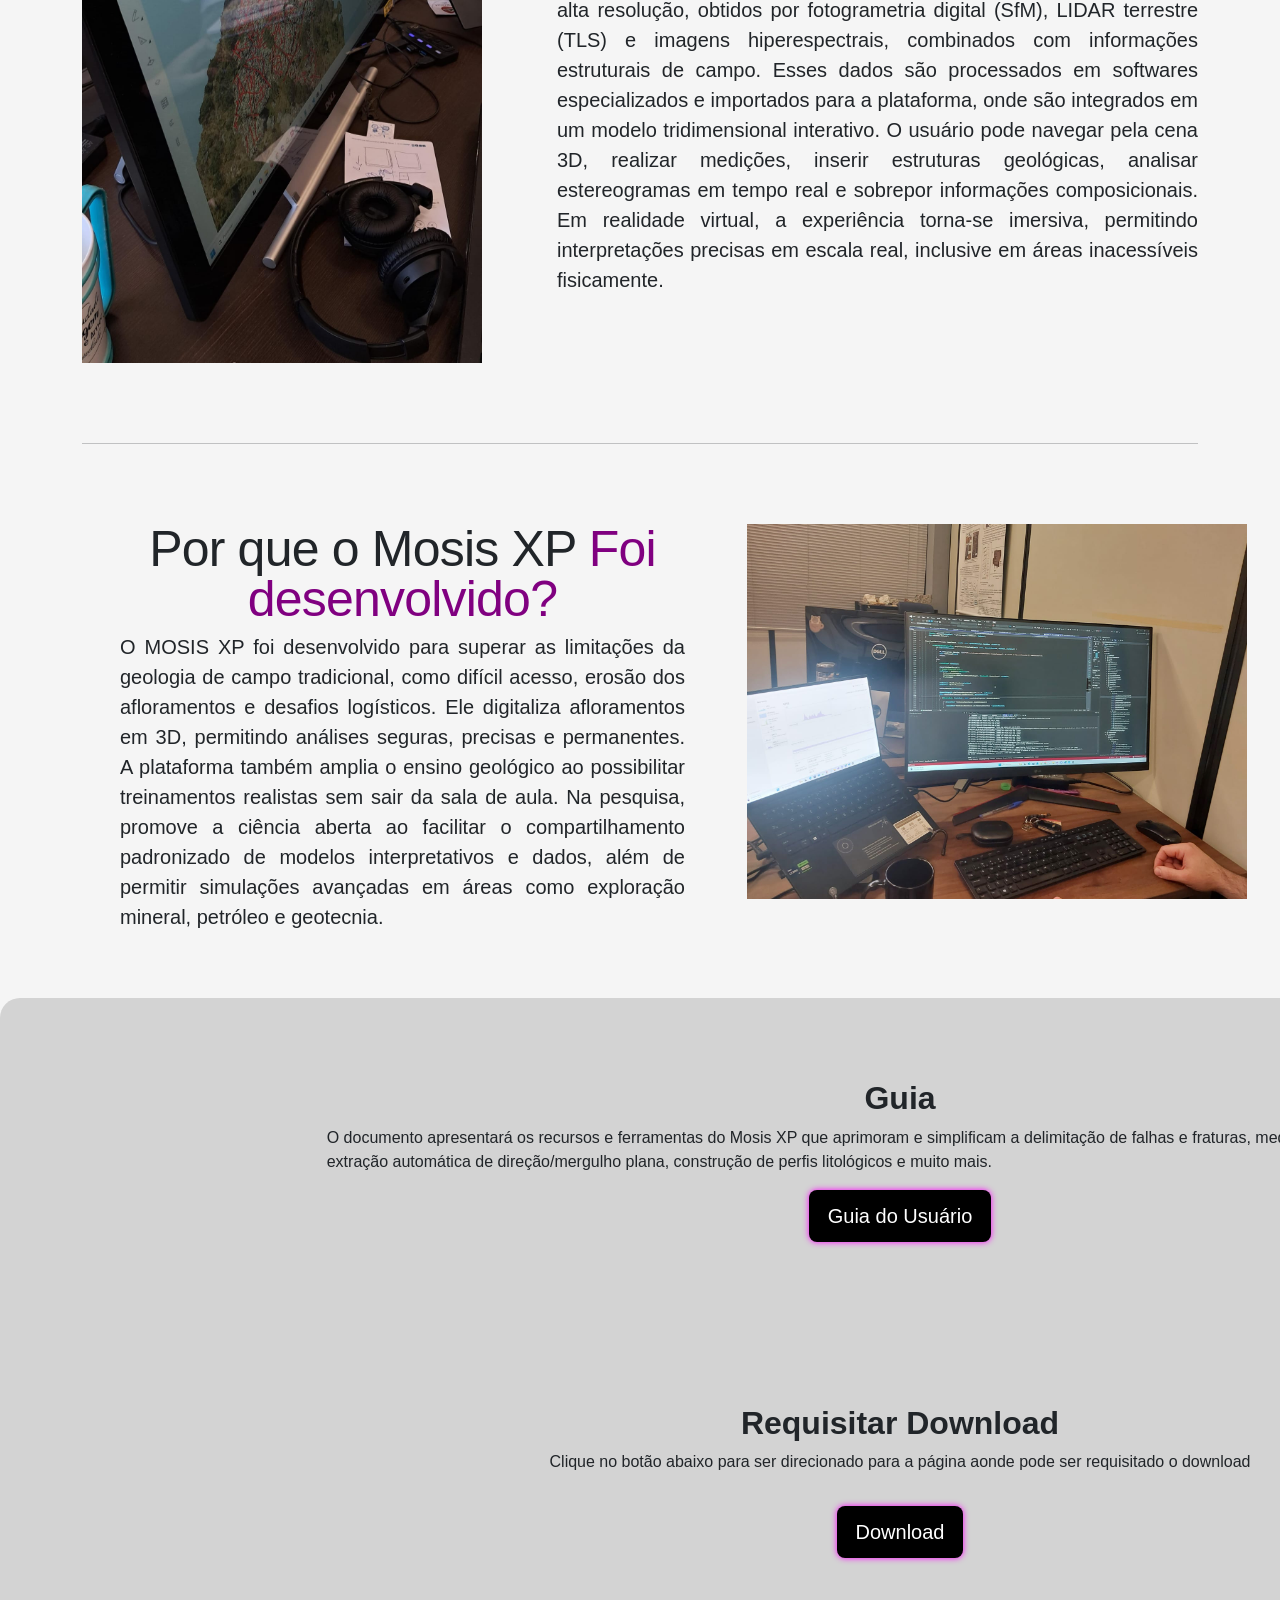
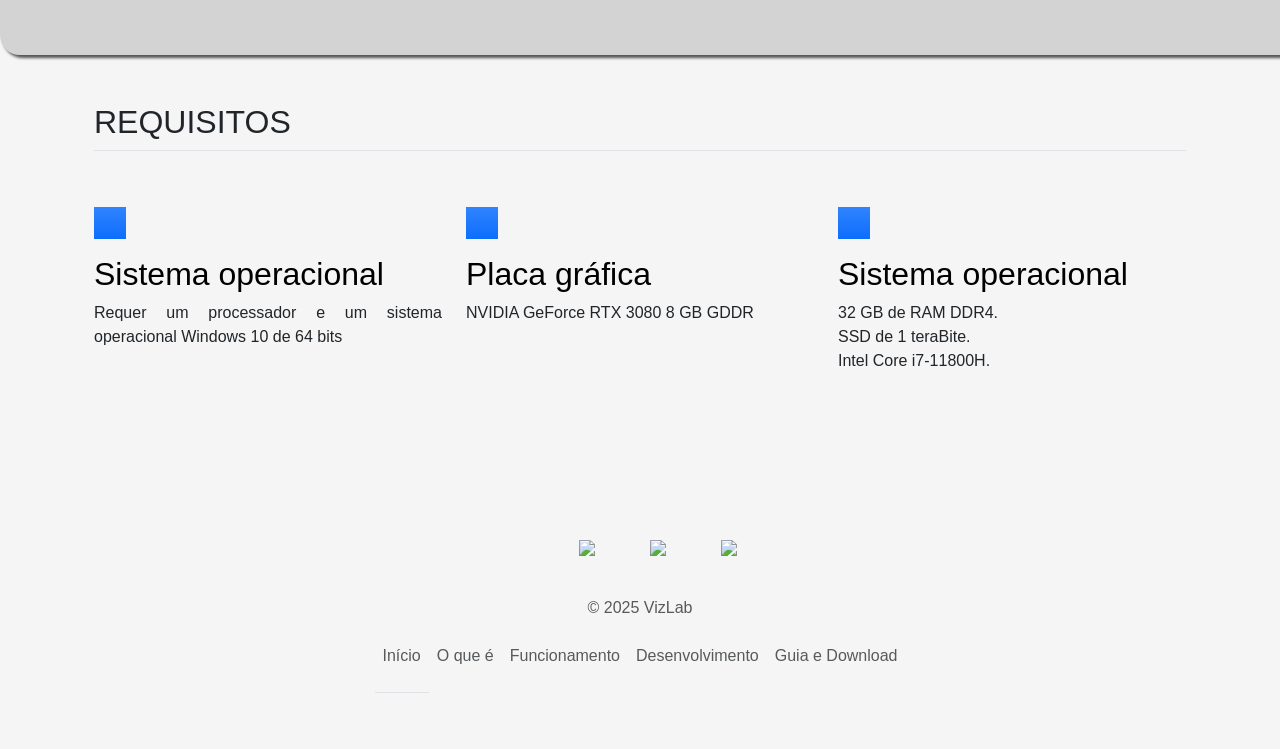
==== commit 88b37a35: "update" ====
--- a/index.html
+++ b/index.html
@@ -25,7 +25,7 @@
                 </ul>
 
                 <ul class="nav col-12 col-lg-auto me-lg-auto mb-2 justify-content-center mb-md-0">
-                    <li><a href="#comoFunciona" class="nav-link px-2 text-white">Como Funciona</a></li>
+                    <li><a href="#comoFunciona" class="nav-link px-2 text-white">Funcionamento</a></li>
                 </ul>
 
                 <ul class="nav col-12 col-lg-auto me-lg-auto mb-2 justify-content-center mb-md-0">
@@ -260,7 +260,7 @@
                 </ul>
 
                 <ul class="nav col-12 col-lg-auto me-lg-auto mb-2 justify-content-center mb-md-0">
-                    <li><a href="#comoFunciona" class="nav-link px-2 text-body-secondary">Como Funciona</a></li>
+                    <li><a href="#comoFunciona" class="nav-link px-2 text-body-secondary">Funcionamento</a></li>
                 </ul>
 
                 <ul class="nav col-12 col-lg-auto me-lg-auto mb-2 justify-content-center mb-md-0">
@@ -284,4 +284,4 @@
     <script src="./script/script.js"></script>
 </body>
 
-</html>
+</html>
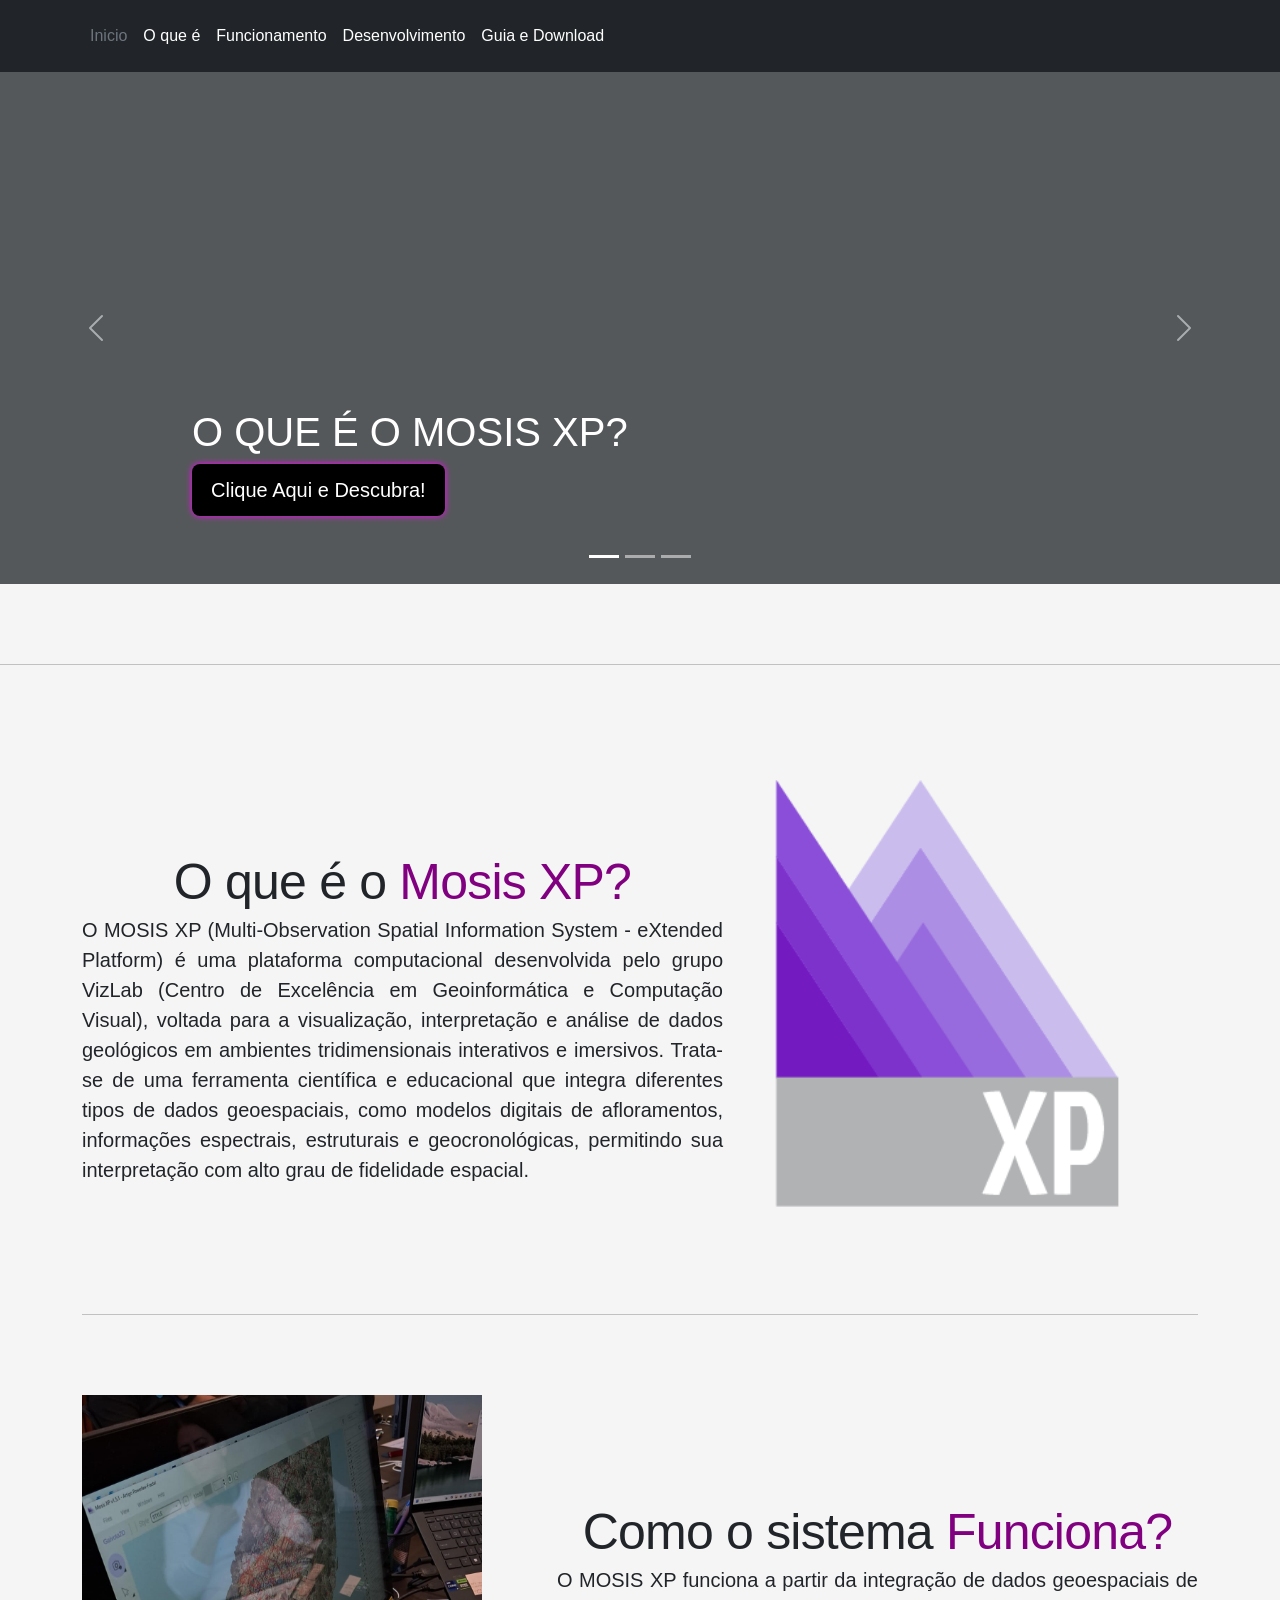
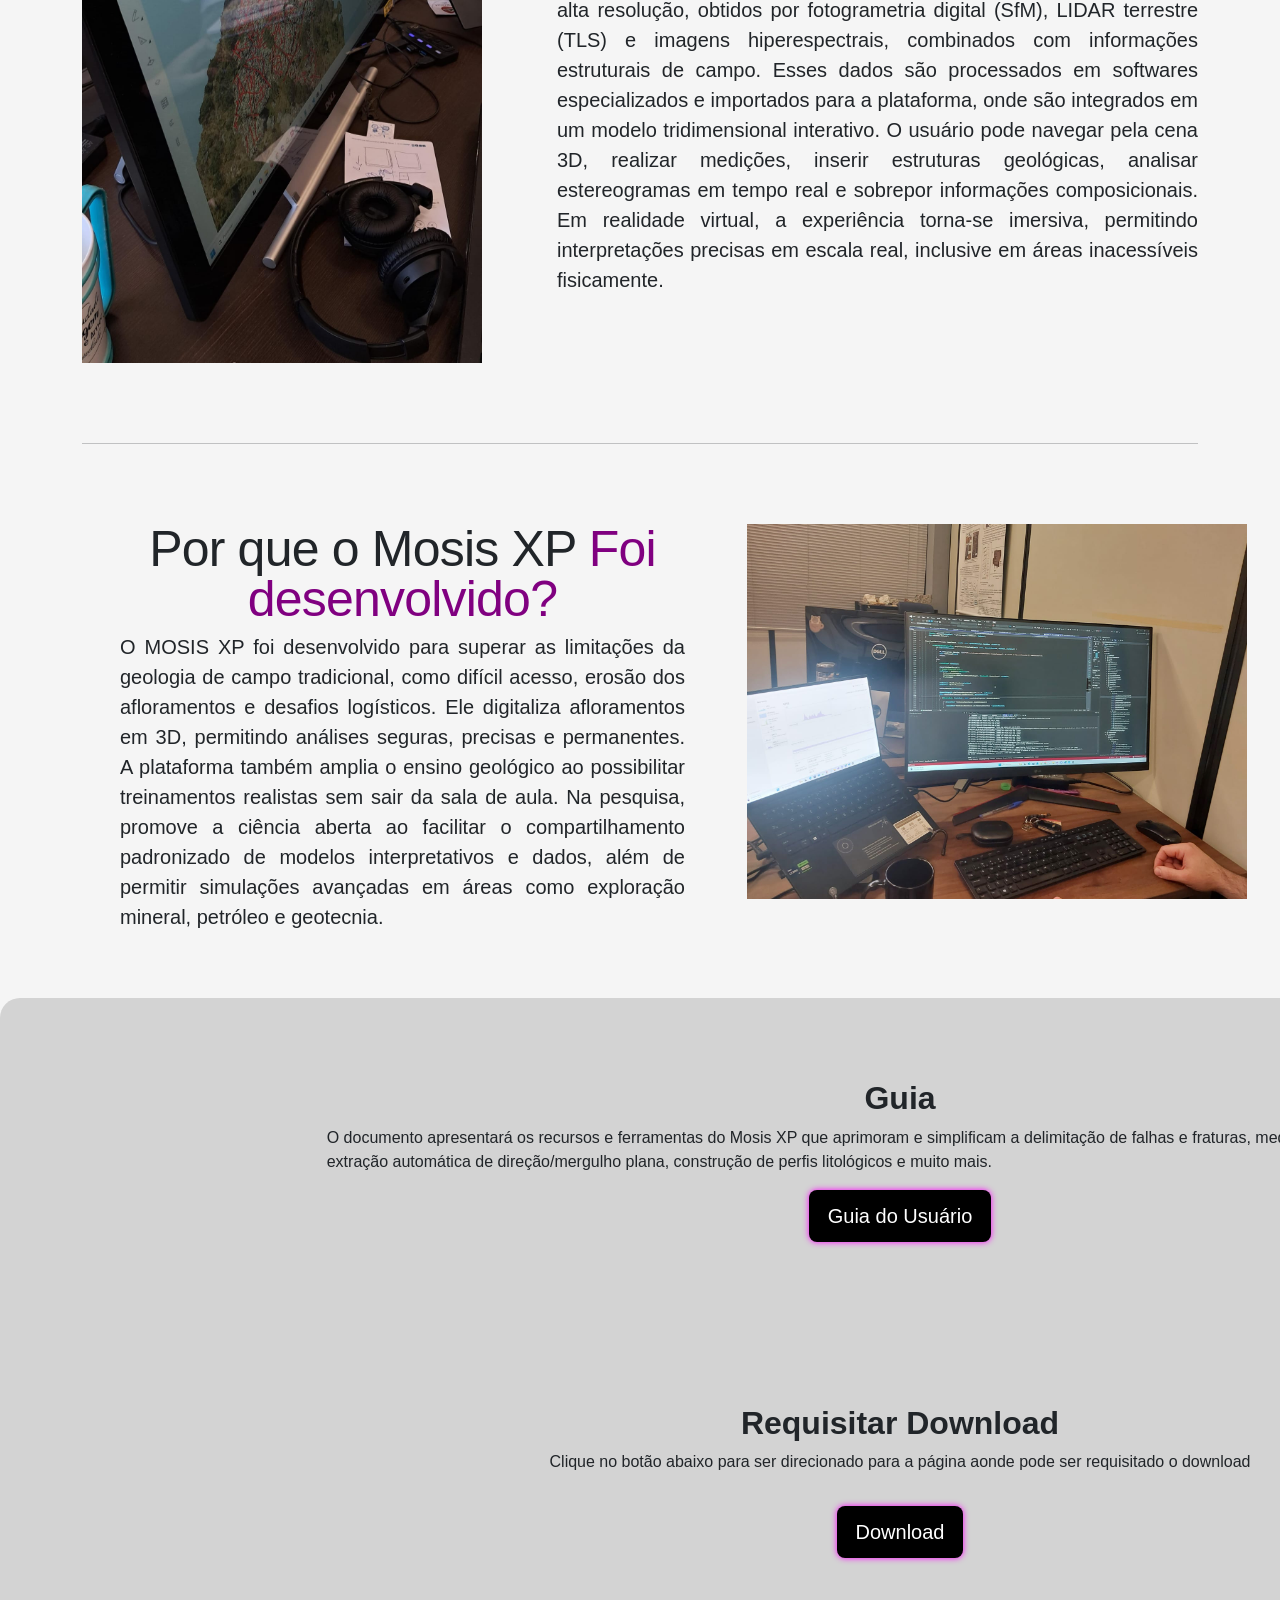
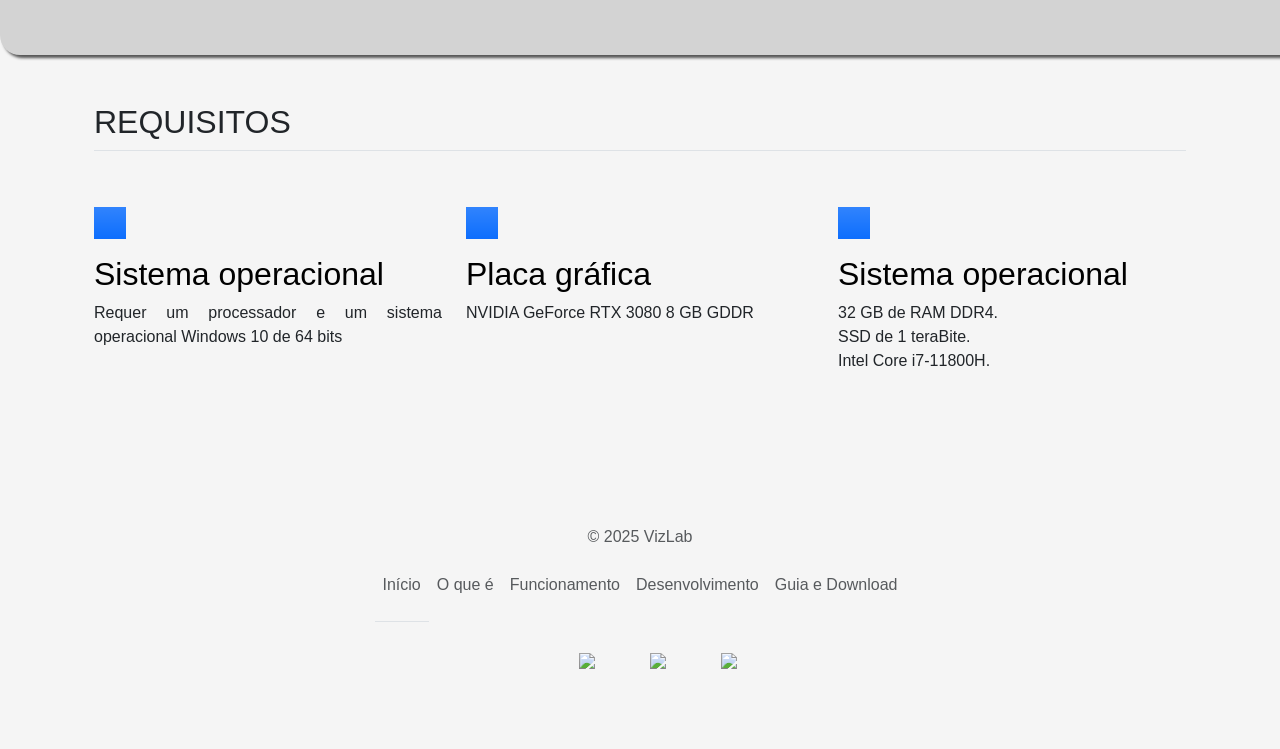
==== commit 926845b0: "update 3" ====
--- a/index.html
+++ b/index.html
@@ -13,27 +13,19 @@
 <body>
     <header class="p-3 text-bg-dark">
         <div class="container" id="top">
-            <div class="d-flex flex-wrap align-items-center justify-content-center justify-content-lg-start">
+            <div class="d-flex flex-wrap align-items-center justify-content-center justify-content-lg-start" id="menu-opcoes">
 
 
                 <ul class="nav col-12 col-lg-auto me-lg-auto mb-2 justify-content-center mb-md-0">
                     <li><a href="#top" class="nav-link px-2 text-secondary">Inicio</a></li>
-                </ul>
-
-                <ul class="nav col-12 col-lg-auto me-lg-auto mb-2 justify-content-center mb-md-0">
-                    <li><a href="#teste1" class="nav-link px-2 text-white">O que é</a></li>
-                </ul>
-
-                <ul class="nav col-12 col-lg-auto me-lg-auto mb-2 justify-content-center mb-md-0">
+
+                    <li><a href="#oQueE" class="nav-link px-2 text-white">O que é</a></li>
+
                     <li><a href="#comoFunciona" class="nav-link px-2 text-white">Funcionamento</a></li>
-                </ul>
-
-                <ul class="nav col-12 col-lg-auto me-lg-auto mb-2 justify-content-center mb-md-0">
-                    <li><a href="#text1" class="nav-link px-2 text-white">Desenvolvimento</a></li>
-                </ul>
-
-                <ul class="nav col-12 col-lg-auto me-lg-auto mb-2 justify-content-center mb-md-0">
-                    <li><a href="#teste3" class="nav-link px-2 text-white">Guia e Download</a></li>
+
+                    <li><a href="#desenvolvimento" class="nav-link px-2 text-white">Desenvolvimento</a></li>
+
+                    <li><a href="#guia" class="nav-link px-2 text-white">Guia e Download</a></li>
                 </ul>
             </div>
         </div>
@@ -47,7 +39,7 @@
             <button type="button" data-bs-target="#myCarousel" data-bs-slide-to="2" aria-label="Slide 3"></button>
         </div>
         <div class="carousel-inner">
-            <div class="carousel-item active" id="Item1">
+            <div class="carousel-item active" id="pg1">
                 <svg class="bd-placeholder-img" width="100%" height="100%" xmlns="http://www.w3.org/2000/svg"
                     aria-hidden="true" preserveAspectRatio="xMidYMid slice">
                     <rect width="100%" height="100%" fill="var(--bs-secondary-color)" />
@@ -55,11 +47,11 @@
                 <div class="container">
                     <div class="carousel-caption text-start">
                         <h1>O QUE É O MOSIS XP?</h1>
-                        <a class="btn btn-lg btn-primary" href="#teste1">Clique Aqui e Descubra!</a>
+                        <a class="btn btn-lg btn-primary" href="#oQueE">Clique Aqui e Descubra!</a>
                     </div>
                 </div>
             </div>
-            <div class="carousel-item" id="Item2">
+            <div class="carousel-item" id="pg2">
                 <svg class="bd-placeholder-img" width="100%" height="100%" xmlns="http://www.w3.org/2000/svg"
                     aria-hidden="true" preserveAspectRatio="xMidYMid slice">
                     <rect width="100%" height="100%" fill="var(--bs-secondary-color)" />
@@ -68,12 +60,12 @@
                     <div class="carousel-caption">
                         <h1>COMO USAR?</h1>
                         <p>Entenda como funciona um dos melhores Softwares de análise de rochas dos dias atuais com:</p>
-                        <p><a id="download-guiaDoUsuario" class="btn btn-lg btn-primary" href="#teste3">Guia do
+                        <p><a id="download-guiaDoUsuario" class="btn btn-lg btn-primary" href="#guia">Guia do
                                 Usuário</a></p>
                     </div>
                 </div>
             </div>
-            <div class="carousel-item" id="Item3">
+            <div class="carousel-item" id="pg3">
                 <svg class="bd-placeholder-img" width="100%" height="100%" xmlns="http://www.w3.org/2000/svg"
                     aria-hidden="true" preserveAspectRatio="xMidYMid slice">
                     <rect width="100%" height="100%" fill="var(--bs-secondary-color)" />
@@ -86,7 +78,7 @@
                             E-mail.
                         </p>
                         <p>
-                            <a class="btn btn-lg btn-primary" href="#teste3">Requisitar</a>
+                            <a class="btn btn-lg btn-primary" href="#guia">Requisitar</a>
                         </p>
                     </div>
                 </div>
@@ -106,7 +98,7 @@
     <hr class="featurette-divider">
 
     <div class="container">
-        <div class="row featurette" id="teste1">
+        <div class="row featurette" id="oQueE">
             <div class="col-md-7">
                 <h2 class="featurette-heading fw-normal lh-1" id="h2Titulos">O que é o<span
                         class="text-body-secondary roxo"> Mosis XP?</span></h2>
@@ -146,7 +138,7 @@
         <hr class="featurette-divider">
 
         <div class="row featurette">
-            <div class="col-md-7" id="text1">
+            <div class="col-md-7" id="desenvolvimento">
                 <h2 class="featurette-heading fw-normal lh-1" id="h2Titulos">Por que o Mosis XP<span
                         class="text-body-secondary roxo" style="margin: 0px;"> Foi desenvolvido?</span></h2>
                 <p class="lead">O MOSIS XP foi desenvolvido para superar as limitações da geologia de campo tradicional,
@@ -165,7 +157,7 @@
     </div>
 
     <div class="fundoPadrao-1">
-        <div class="central" id="teste3">
+        <div class="central" id="guia">
             <h2>Guia</h2>
             <p>
                 O documento apresentará os recursos e ferramentas do Mosis XP que aprimoram e simplificam a delimitação
@@ -234,17 +226,7 @@
 
 
 
-            <div id="contatos">
-                <a href="https://www.instagram.com/vizlab_unisinos?igsh=MTRuMnN6ZmkxNGJ4bA=="><img class="icone"
-                        src="https://i.ibb.co/JjLgvB2H/insta.jpg"> </a>
-
-                <a href="https://youtube.com/@vizlab_unisinos?si=sFPUQxneAEC6fcY_"><img class="icone"
-                        src="https://i.ibb.co/HpqF832G/youtube.jpg"></a>
-
-                <a
-                    href="https://vizlab.unisinos.br/?fbclid=PAQ0xDSwJ9-DJleHRuA2FlbQIxMAABp4UKGavtg_06Eq-vjXFnTdLuzr1FlwANan90o65BlqpiRvxVy9mG97DKBVjc_aem_N9iOMDuYcyOYwZxryaYqLA"><img
-                        class="icone" src="https://i.ibb.co/GfS1zYRN/suporte.jpg"></a>
-            </div>
+
 
             <div id="footer-info">
                 <p class="text-center text-body-secondary">&copy; 2025 VizLab</p>
@@ -256,7 +238,7 @@
                     </li>
                 </ul>
                  <ul class="nav col-12 col-lg-auto me-lg-auto mb-2 justify-content-center mb-md-0">
-                    <li><a href="#teste1" class="nav-link px-2 text-body-secondary">O que é</a></li>
+                    <li><a href="#oQueE" class="nav-link px-2 text-body-secondary">O que é</a></li>
                 </ul>
 
                 <ul class="nav col-12 col-lg-auto me-lg-auto mb-2 justify-content-center mb-md-0">
@@ -264,15 +246,25 @@
                 </ul>
 
                 <ul class="nav col-12 col-lg-auto me-lg-auto mb-2 justify-content-center mb-md-0">
-                    <li><a href="#text1" class="nav-link px-2 text-body-secondary">Desenvolvimento</a></li>
-                </ul>
-
-                <ul class="nav col-12 col-lg-auto me-lg-auto mb-2 justify-content-center mb-md-0">
-                    <li><a href="#teste3" class="nav-link px-2 text-body-secondary">Guia e Download</a></li>
-                </ul>
-            </div>
-        </div>
-
+                    <li><a href="#desenvolvimento" class="nav-link px-2 text-body-secondary">Desenvolvimento</a></li>
+                </ul>
+
+                <ul class="nav col-12 col-lg-auto me-lg-auto mb-2 justify-content-center mb-md-0">
+                    <li><a href="#guia" class="nav-link px-2 text-body-secondary">Guia e Download</a></li>
+                </ul>
+            </div>
+        </div>
+        <div id="contatos">
+            <a href="https://www.instagram.com/vizlab_unisinos?igsh=MTRuMnN6ZmkxNGJ4bA=="><img class="icone"
+                    src="https://i.ibb.co/JjLgvB2H/insta.jpg"> </a>
+
+            <a href="https://youtube.com/@vizlab_unisinos?si=sFPUQxneAEC6fcY_"><img class="icone"
+                    src="https://i.ibb.co/HpqF832G/youtube.jpg"></a>
+
+            <a
+                href="https://vizlab.unisinos.br/?fbclid=PAQ0xDSwJ9-DJleHRuA2FlbQIxMAABp4UKGavtg_06Eq-vjXFnTdLuzr1FlwANan90o65BlqpiRvxVy9mG97DKBVjc_aem_N9iOMDuYcyOYwZxryaYqLA"><img
+                    class="icone" src="https://i.ibb.co/GfS1zYRN/suporte.jpg"></a>
+        </div>
 
 
         </footer>
@@ -284,4 +276,4 @@
     <script src="./script/script.js"></script>
 </body>
 
-</html>+</html>
--- a/style.css
+++ b/style.css
@@ -3,7 +3,7 @@
     text-align: justify;
 }
 
-#Item1 {
+#pg1 {
     background-image: url("https://i.ytimg.com/vi/Wd7-HH-hlc8/hq720.jpg?sqp=-oaymwEhCK4FEIIDSFryq4qpAxMIARUAAAAAGAElAADIQj0AgKJD&rs=AOn4CLCwLGYxM1yUQPLZt6C2n2nws8HIqA");
     background-repeat: no-repeat;
     background-size: 100%;
@@ -26,14 +26,14 @@
     color: blueviolet;
 }
 
-#Item2 {
+#pg2 {
     background-image: url("./img/userGuide.jpeg");
     background-repeat: no-repeat;
     background-size: 100%;
     background-position-y: -450px;
 }
 
-#Item3 {
+#pg3 {
     background-image: url("./img/teste.webp");
     background-repeat: no-repeat;
     background-size: 100%;
@@ -88,13 +88,13 @@
     text-align: center;
 }
 
-#text1 {
+#desenvolvimento {
     padding: 50px;
     margin-top: 0px;
     padding-top: 0px;
 }
 
-#text1 h2 {
+#desenvolvimento h2 {
     margin-top: 0px;
     padding-top: 0px;
 }
@@ -131,7 +131,7 @@
     justify-content: center;
 }
 
-#teste3 p   {
+#guia p   {
     width: 70%;
 }
 
